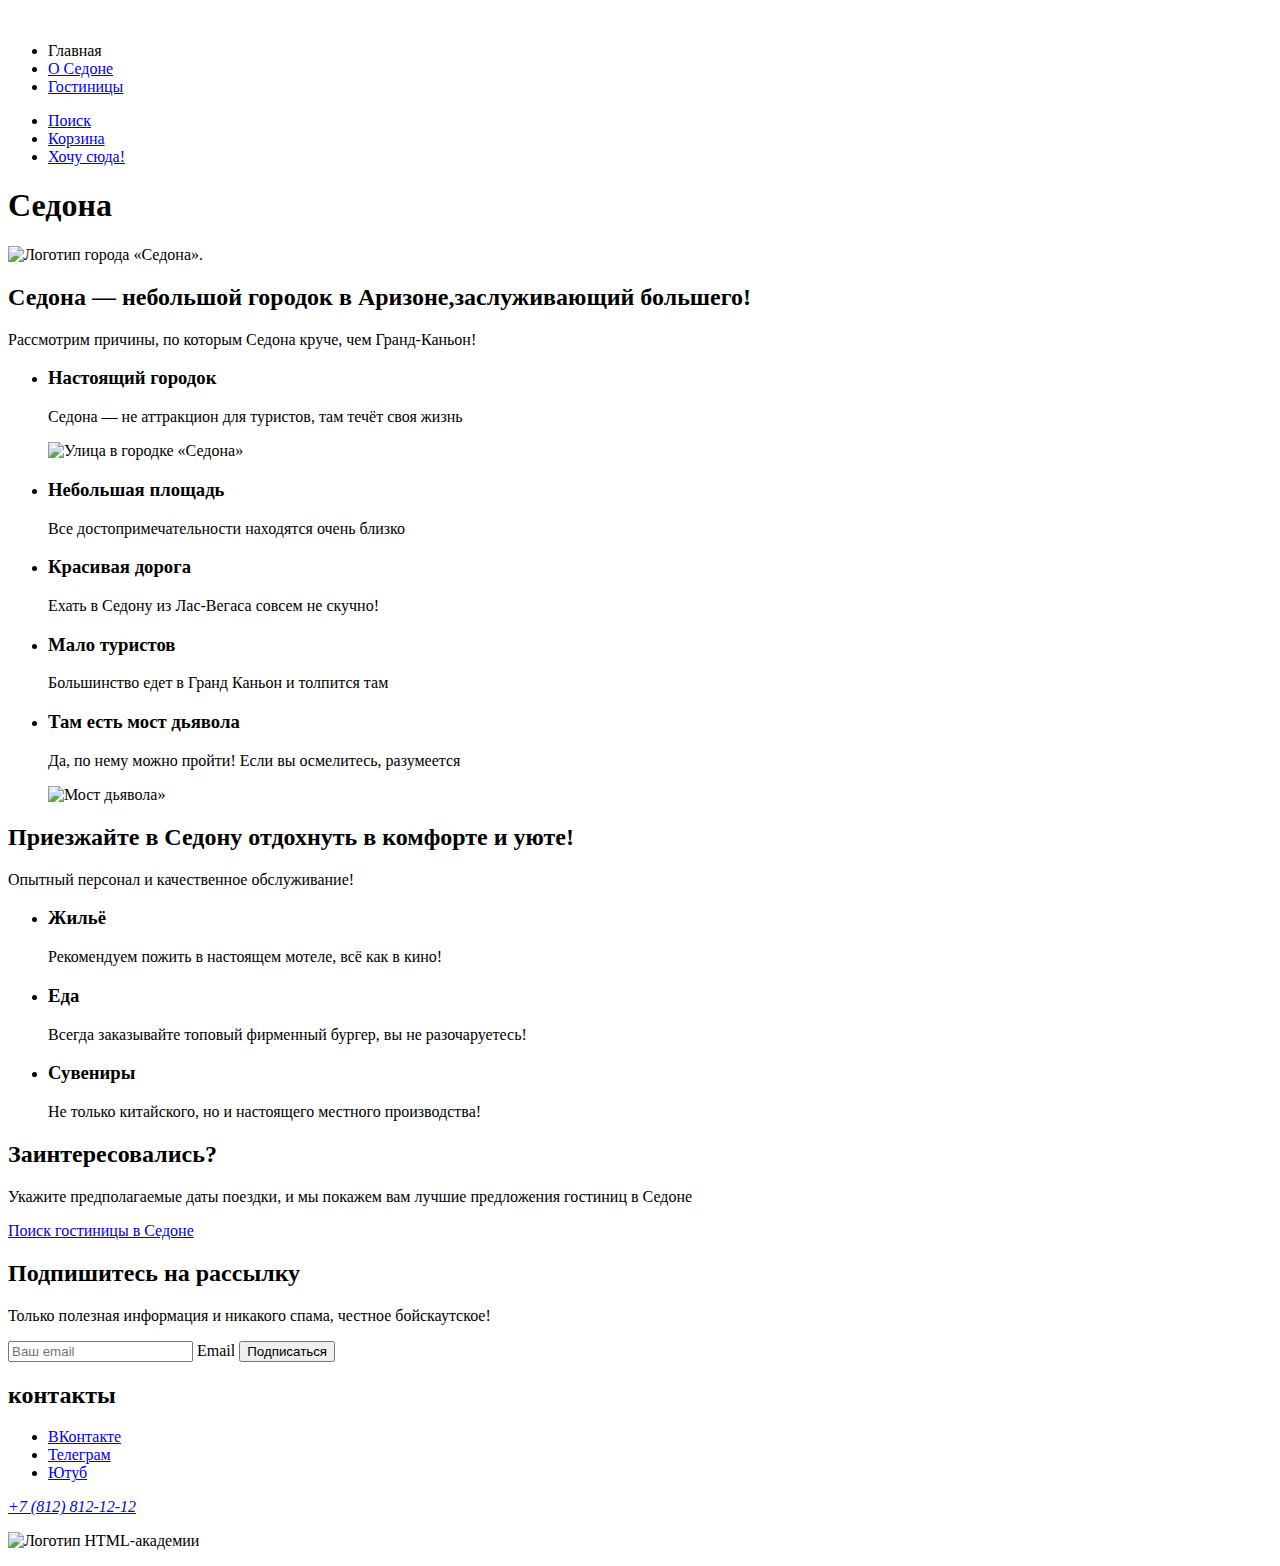
==== index.html @ 44c2269c "Merge pull request #1 from Anastasiya-Dali/master" ====
<!DOCTYPE html>
<html lang="ru">
<head>
  <meta charset="utf-8">
  <title>HTML Academy: Седона</title>
</head>
<body>
  <header class="page-header">
    <a class="page-header-logo">
      <img src="" alt="">
    </a>
    <nav class="navigation">
      <ul class="navigation-list">
        <li class="navigation-item">
          <a class="navigatoin-link">Главная</a>
        </li>
        <li class="navigation-item">
          <a class="navigatoin-link" href="#">О Седоне</a>
        </li>
        <li class="navigation-item">
          <a class="navigatoin-link" href="catalog.html">Гостиницы</a>
        </li>
      </ul>
      <ul class="navigation-uzer">
        <li class="navigation-item">
          <a class="navigatoin-link" href="#"><span class="visually-hidden">Поиск</span></a>
        </li>
        <li class="navigation-item">
          <a class="navigatoin-link" href="#"><span class="visually-hidden">Корзина</span></a>
        </li>
        <li class="navigation-item">
          <a class="buttone-navigation" href="#"><span class="visually-hidden">Хочу сюда!</span></a>
        </li>
      </ul>
    </nav>
  </header>
  <main class="main-index">
    <h1 class="visually-hidden">Седона</h1>
    <img class="logo" src="" alt="Логотип города «Седона».">

    <section class="advantages">
      <h2 class="advantage-title">
        Седона — небольшой городок в Аризоне,заслуживающий большего!
      </h2>
      <p class="advantage-text">Рассмотрим причины, по которым Седона круче, чем Гранд-Каньон!</p>
      <ul class="adventage-list">
        <li class="adventage-item">
          <h3 class="adventage-subject">Настоящий городок</h3>
          <p class="advantages-text">Седона — не аттракцион для туристов, там течёт своя жизнь</p>
          <img class="advantages-img" src="" alt="Улица в городке «Седона»">
        </li>
        <li class="adventage-item">
          <h3 class="adventage-subject">Небольшая площадь</h3>
          <p class="advantages-text" >Все достопримечательности находятся очень близко</p>
        </li>
        <li class="adventage-item">
          <h3 class="adventage-subject">Красивая дорога</h3>
          <p class="advantages-text">Ехать в Седону из Лас-Вегаса совсем не скучно!</p>
        </li>
        <li class="adventage-item">
          <h3 class="adventage-subject">Мало туристов</h3>
          <p class="advantages-text">Большинство едет в Гранд Каньон и толпится там</p>
        </li>
        <li class="adventage-item">
          <h3 class="adventage-subject">Там есть мост дьявола</h3>
          <p class="advantages-text">Да, по нему можно пройти! Если вы осмелитесь, разумеется</p>
          <img class="adventage-img" src="" alt="Мост дьявола»">
        </li>
      </ul>
    </section>

    <section class="services">
      <h2 class="services-title">Приезжайте в Седону отдохнуть в комфорте и уюте!</h2>
      <p class="services-text">Опытный персонал и качественное обслуживание!</p>

      <ul class="services-list">
        <li class="services-item">
          <h3 class="service-subject">Жильё</h3>
          <p class="service-text">Рекомендуем пожить в настоящем мотеле, всё как в кино!</p>
        </li>

        <li class="services-item">
          <h3 class="service-subject">Еда</h3>
          <p class="service-text">Всегда заказывайте топовый фирменный бургер, вы не разочаруетесь!</p>
        </li>
        <li class="services-item">
          <h3 class="service-subject">Сувениры</h3>
          <p class="service-text">Не только китайского, но и настоящего местного производства!</p>
        </li>
      </ul>
    </section>
    <section class="hotel">
      <h2 class="hotel-title">Заинтересовались?</h2>
      <p class="hotel-text">Укажите предполагаемые даты поездки, и мы покажем вам лучшие предложения гостиниц в Седоне</p>
      <a class="button" href="#">Поиск гостиницы в Седоне</a>
    </section>
    <section class="distribusion">
      <h2 class="distribusion-title">Подпишитесь на рассылку</h2>
      <p class="distribusion-text">Только полезная информация и никакого спама, честное бойскаутское!</p>
      <form class="distribusion-form">
        <label class="distribusion-control">
          <input type="email" placeholder="Ваш email" id="distribusion-e-mail" name="distribusion-e-mail" required>
          <span class="visually-hidden">Email</span>
        </label>
        <button class="button distribusion-button" type="submit">Подписаться</button>
      </form>
    </section>
  </main>
  <footer class="page-footer">
    <section class="footer-social">
      <h2 class="visually-hidden">контакты</h2>
      <ul class="footer-social-list">
        <li class="footer-social-item">
          <a class="button" href="#">
            <span class="visually-hidden">ВКонтакте</span>
          </a>
        </li>
        <li class="footer-social-item">
          <a class="button" href="#">
            <span class="visually-hidden">Teлеграм</span>
          </a>
        </li>
        <li class="footer-social-item">
          <a class="button" href="#">
            <span class="visually-hidden">Ютуб</span>
          </a>
        </li>
      </ul>
      <address class="contacts-address">
        <a class="footer-contacts-address-phone" href="tel:+78128121212">+7 (812) 812-12-12</a>
      </address>
      <p class="page-footer-social">
        <a class="page-footer-logo">
          <img src="" alt="Логотип HTML-академии">
        </a>
      </p>
    </section>
  </footer>
</body>
</html>
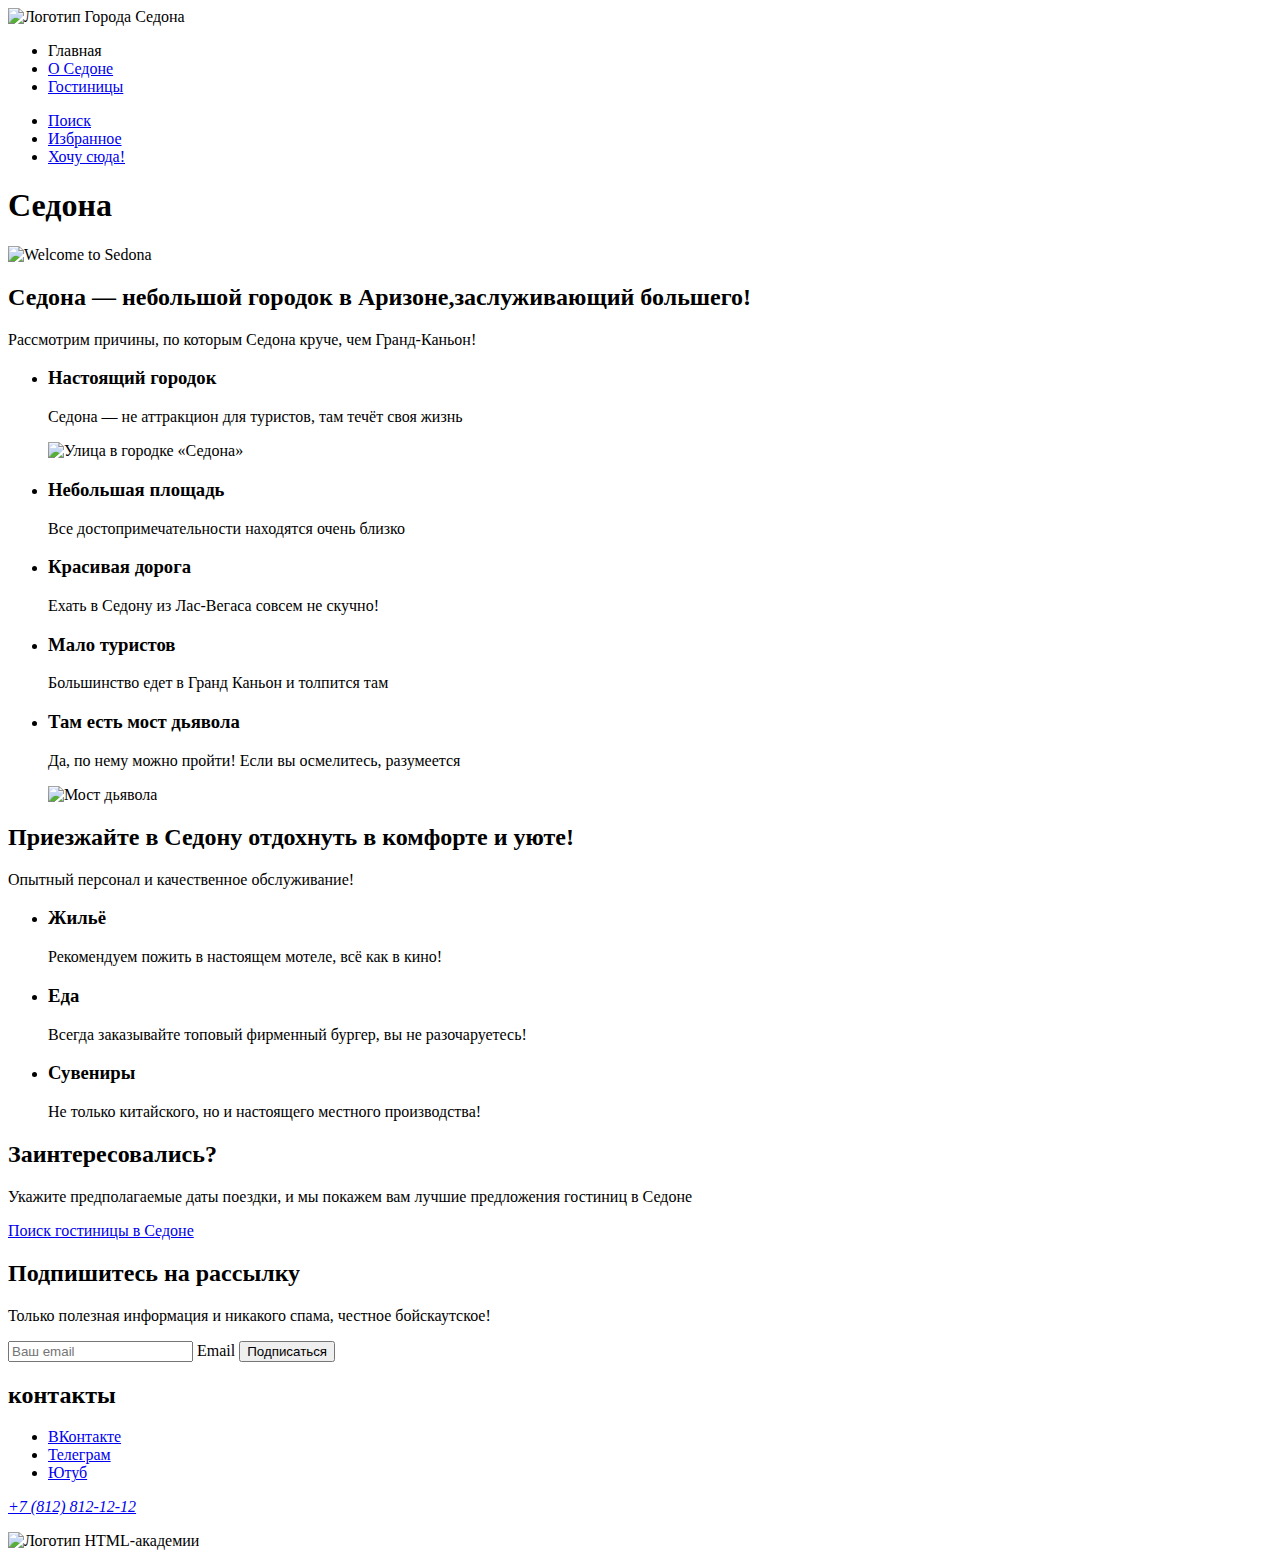
==== commit d8b87ed6: "подключение графики" ====
--- a/index.html
+++ b/index.html
@@ -7,7 +7,7 @@
 <body>
   <header class="page-header">
     <a class="page-header-logo">
-      <img src="" alt="">
+      <img src="img/logo.svg" width="140" height="70" alt="Логотип Города Седона">
     </a>
     <nav class="navigation">
       <ul class="navigation-list">
@@ -26,7 +26,7 @@
           <a class="navigatoin-link" href="#"><span class="visually-hidden">Поиск</span></a>
         </li>
         <li class="navigation-item">
-          <a class="navigatoin-link" href="#"><span class="visually-hidden">Корзина</span></a>
+          <a class="navigatoin-link" href="#"><span class="visually-hidden">Избранное</span></a>
         </li>
         <li class="navigation-item">
           <a class="buttone-navigation" href="#"><span class="visually-hidden">Хочу сюда!</span></a>
@@ -35,9 +35,10 @@
     </nav>
   </header>
   <main class="main-index">
-    <h1 class="visually-hidden">Седона</h1>
-    <img class="logo" src="" alt="Логотип города «Седона».">
-
+    <section class="welcome">
+      <h1 class="visually-hidden">Седона</h1>
+      <img class="welcome-image" src="img/welcome-to-sedona.svg" width="458" height="352" alt="Welcome to Sedona">
+    </section>
     <section class="advantages">
       <h2 class="advantage-title">
         Седона — небольшой городок в Аризоне,заслуживающий большего!
@@ -47,7 +48,7 @@
         <li class="adventage-item">
           <h3 class="adventage-subject">Настоящий городок</h3>
           <p class="advantages-text">Седона — не аттракцион для туристов, там течёт своя жизнь</p>
-          <img class="advantages-img" src="" alt="Улица в городке «Седона»">
+          <img class="advantages-img" src="img/advantage-city.jpg" width="800" height="385" alt="Улица в городке «Седона»">
         </li>
         <li class="adventage-item">
           <h3 class="adventage-subject">Небольшая площадь</h3>
@@ -64,7 +65,7 @@
         <li class="adventage-item">
           <h3 class="adventage-subject">Там есть мост дьявола</h3>
           <p class="advantages-text">Да, по нему можно пройти! Если вы осмелитесь, разумеется</p>
-          <img class="adventage-img" src="" alt="Мост дьявола»">
+          <img class="adventage-img" src="img/advantage-devil's-bridge.jpg" width="800" height="385" alt="Мост дьявола">
         </li>
       </ul>
     </section>
@@ -131,7 +132,7 @@
       </address>
       <p class="page-footer-social">
         <a class="page-footer-logo">
-          <img src="" alt="Логотип HTML-академии">
+          <img src="img/html-academy.svg" width="115" height="33" alt="Логотип HTML-академии">
         </a>
       </p>
     </section>
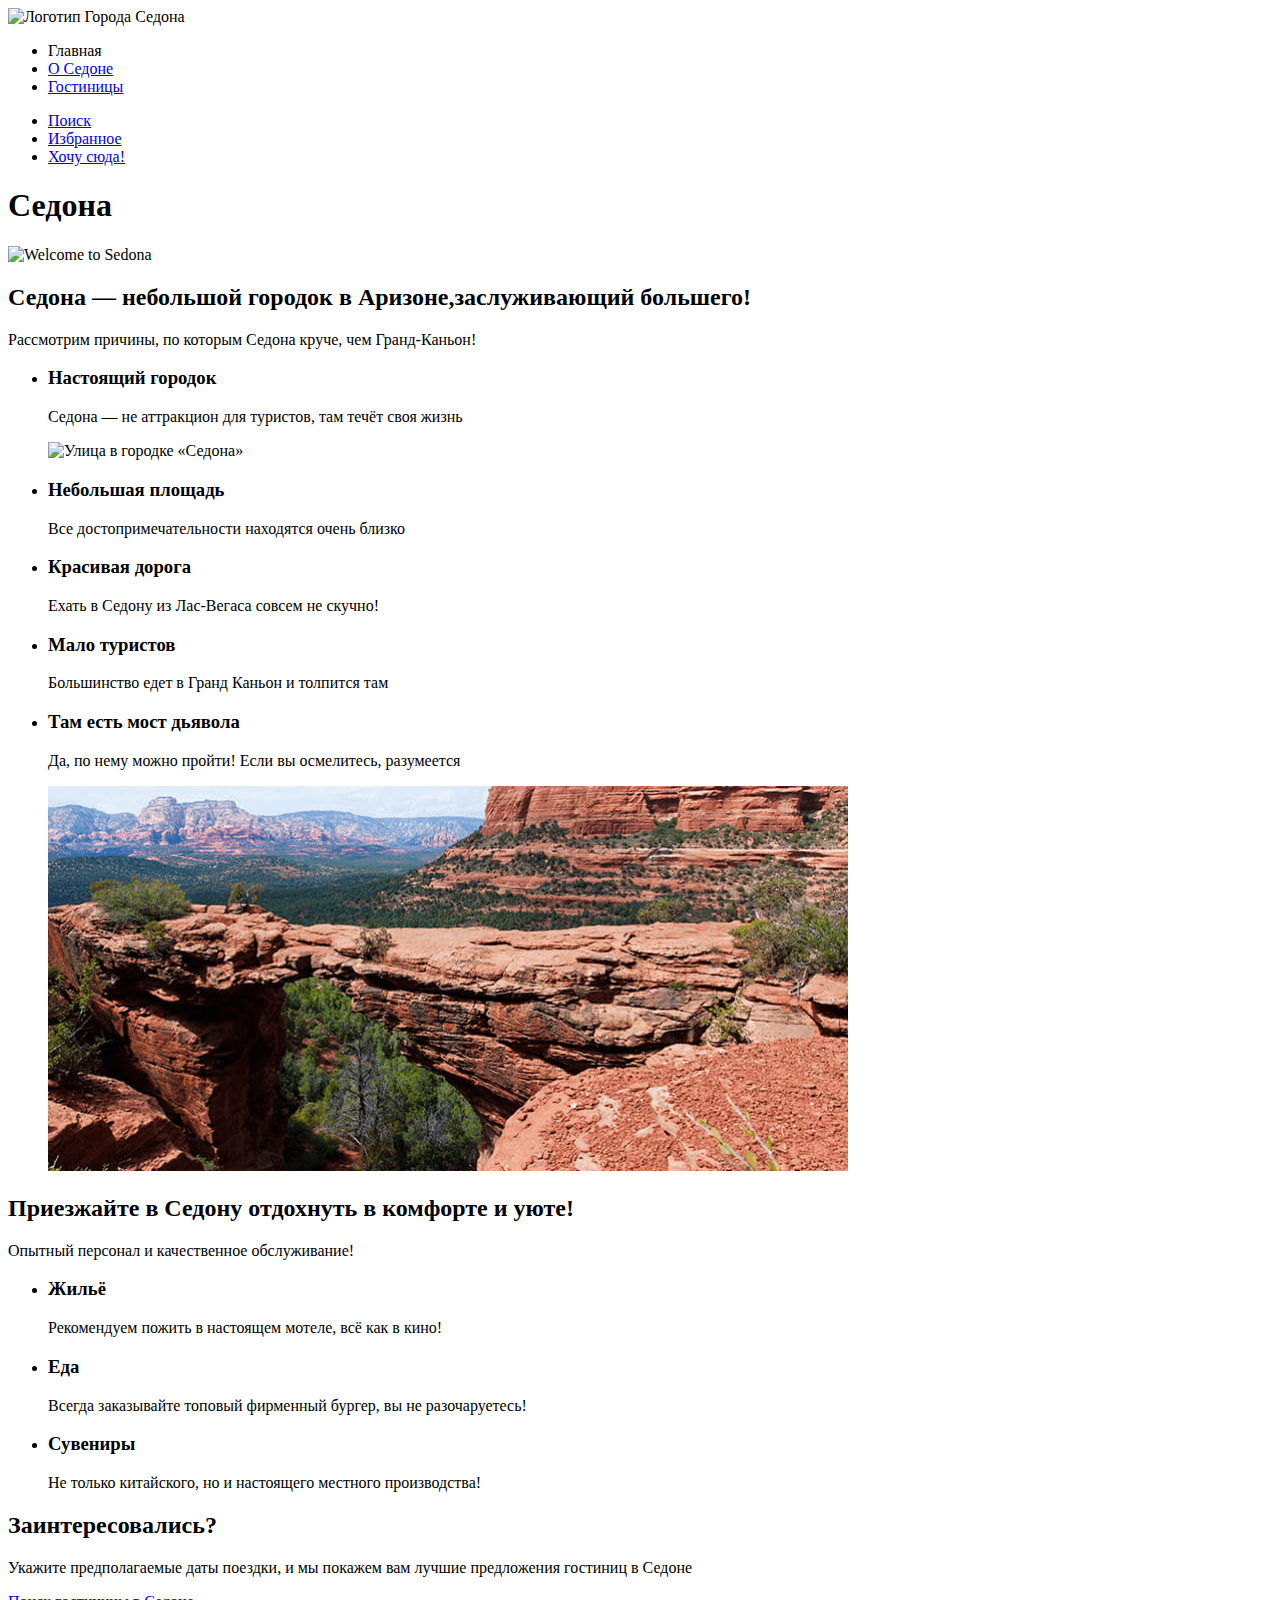
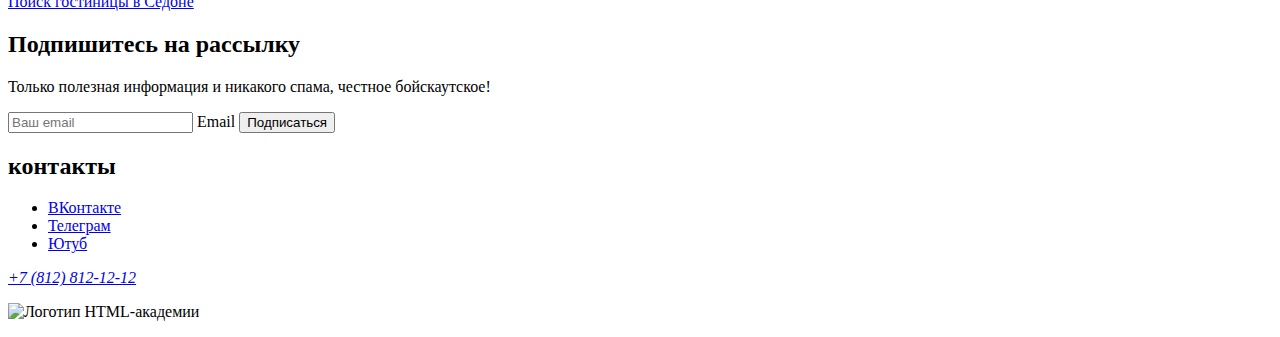
==== commit 5e45877c: "исправления" ====
--- a/index.html
+++ b/index.html
@@ -65,7 +65,7 @@
         <li class="adventage-item">
           <h3 class="adventage-subject">Там есть мост дьявола</h3>
           <p class="advantages-text">Да, по нему можно пройти! Если вы осмелитесь, разумеется</p>
-          <img class="adventage-img" src="img/advantage-devil's-bridge.jpg" width="800" height="385" alt="Мост дьявола">
+          <img class="adventage-img" src="img/advantage-devils-bridge.jpg" width="800" height="385" alt="Мост дьявола">
         </li>
       </ul>
     </section>
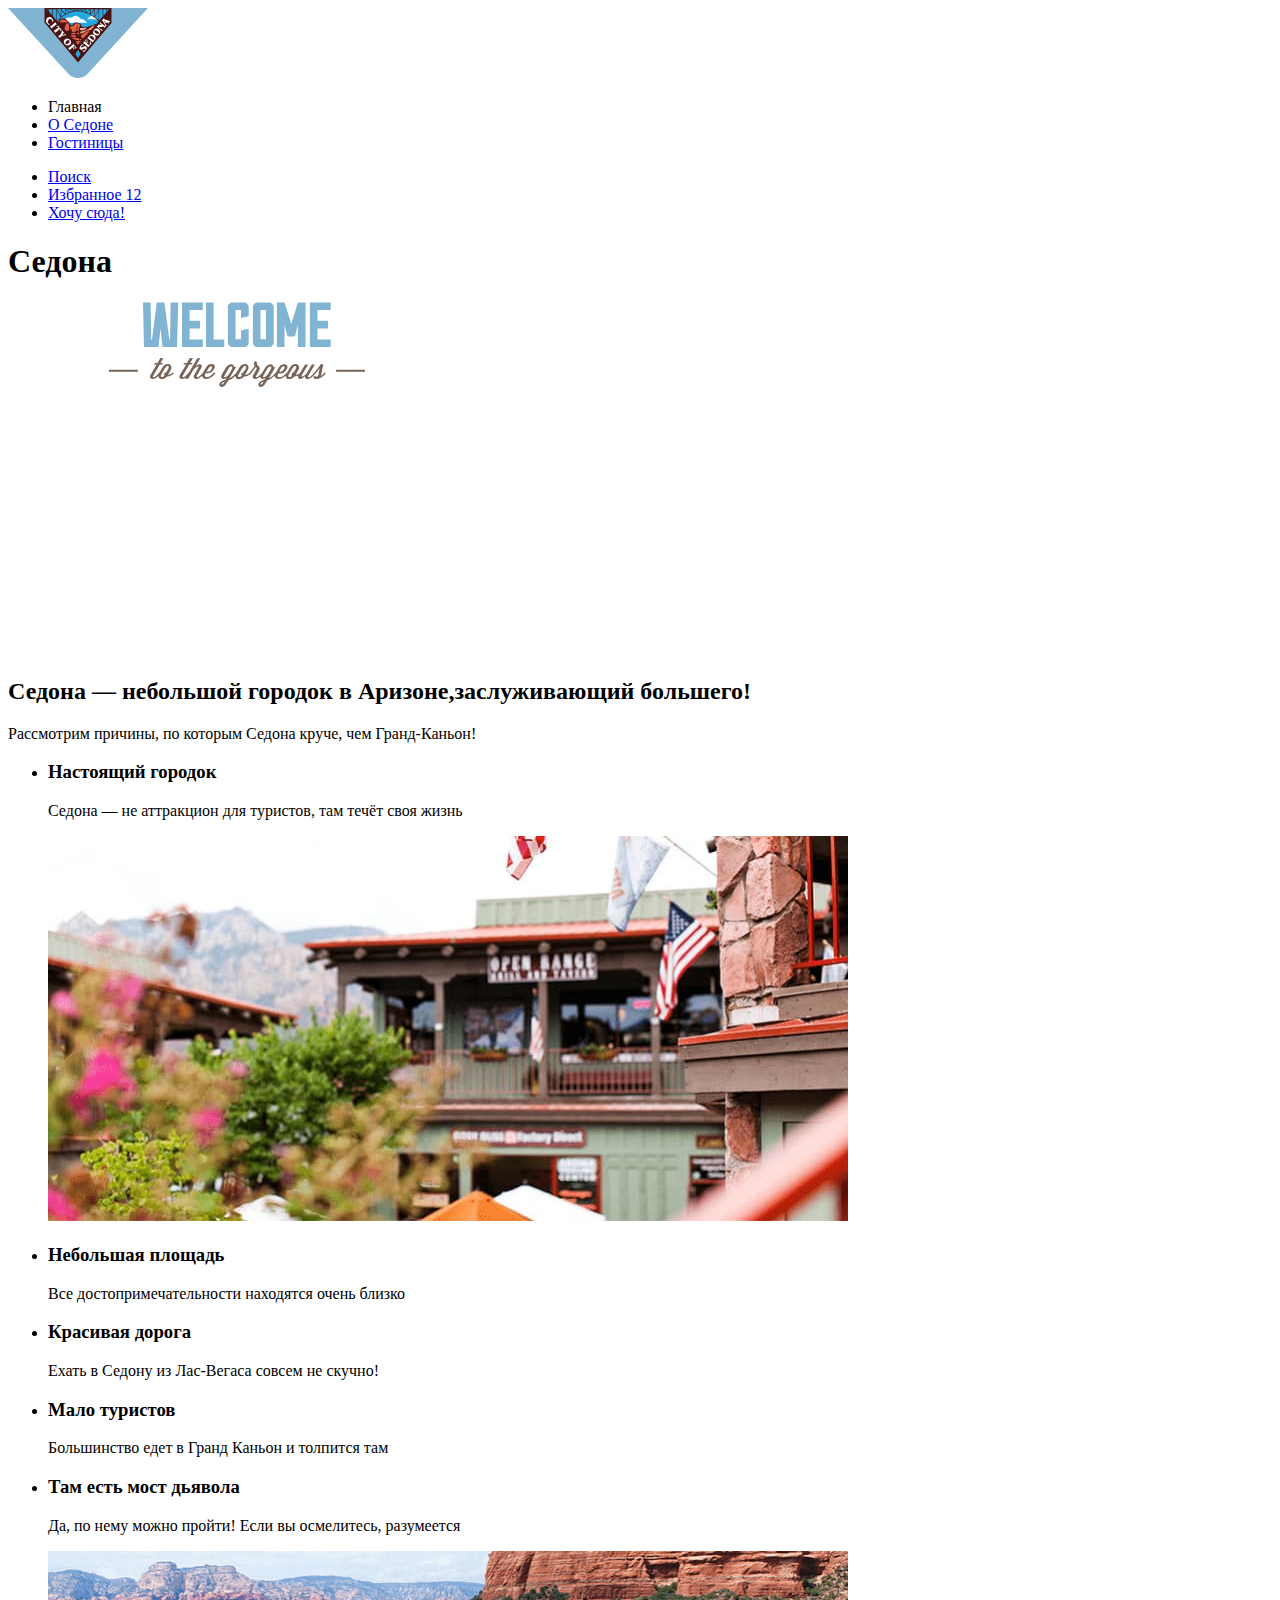
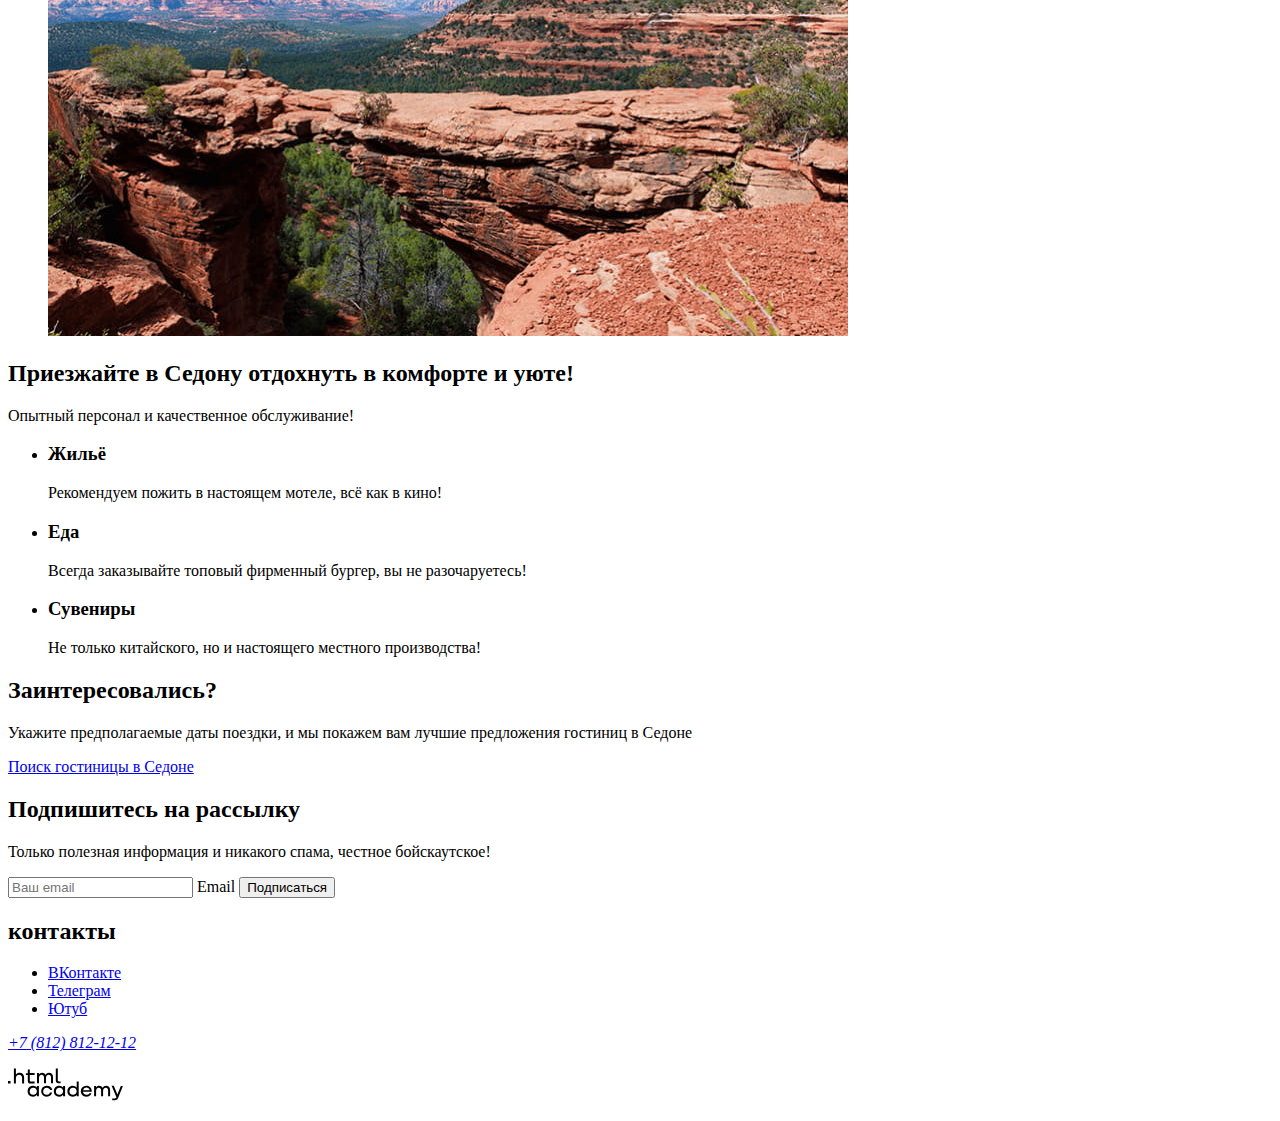
==== commit f8c53a6c: "доработка" ====
--- a/index.html
+++ b/index.html
@@ -23,13 +23,18 @@
       </ul>
       <ul class="navigation-uzer">
         <li class="navigation-item">
-          <a class="navigatoin-link" href="#"><span class="visually-hidden">Поиск</span></a>
+          <a class="navigatoin-link" href="#">
+            <span class="visually-hidden">Поиск</span>
+          </a>
         </li>
         <li class="navigation-item">
-          <a class="navigatoin-link" href="#"><span class="visually-hidden">Избранное</span></a>
+          <a class="navigatoin-link" href="#">
+            <span class="visually-hidden">Избранное</span>
+            <span class="navigation-favorite">12</span>
+          </a>
         </li>
         <li class="navigation-item">
-          <a class="buttone-navigation" href="#"><span class="visually-hidden">Хочу сюда!</span></a>
+          <a class="buttone-navigation" href="#">Хочу сюда!</a>
         </li>
       </ul>
     </nav>
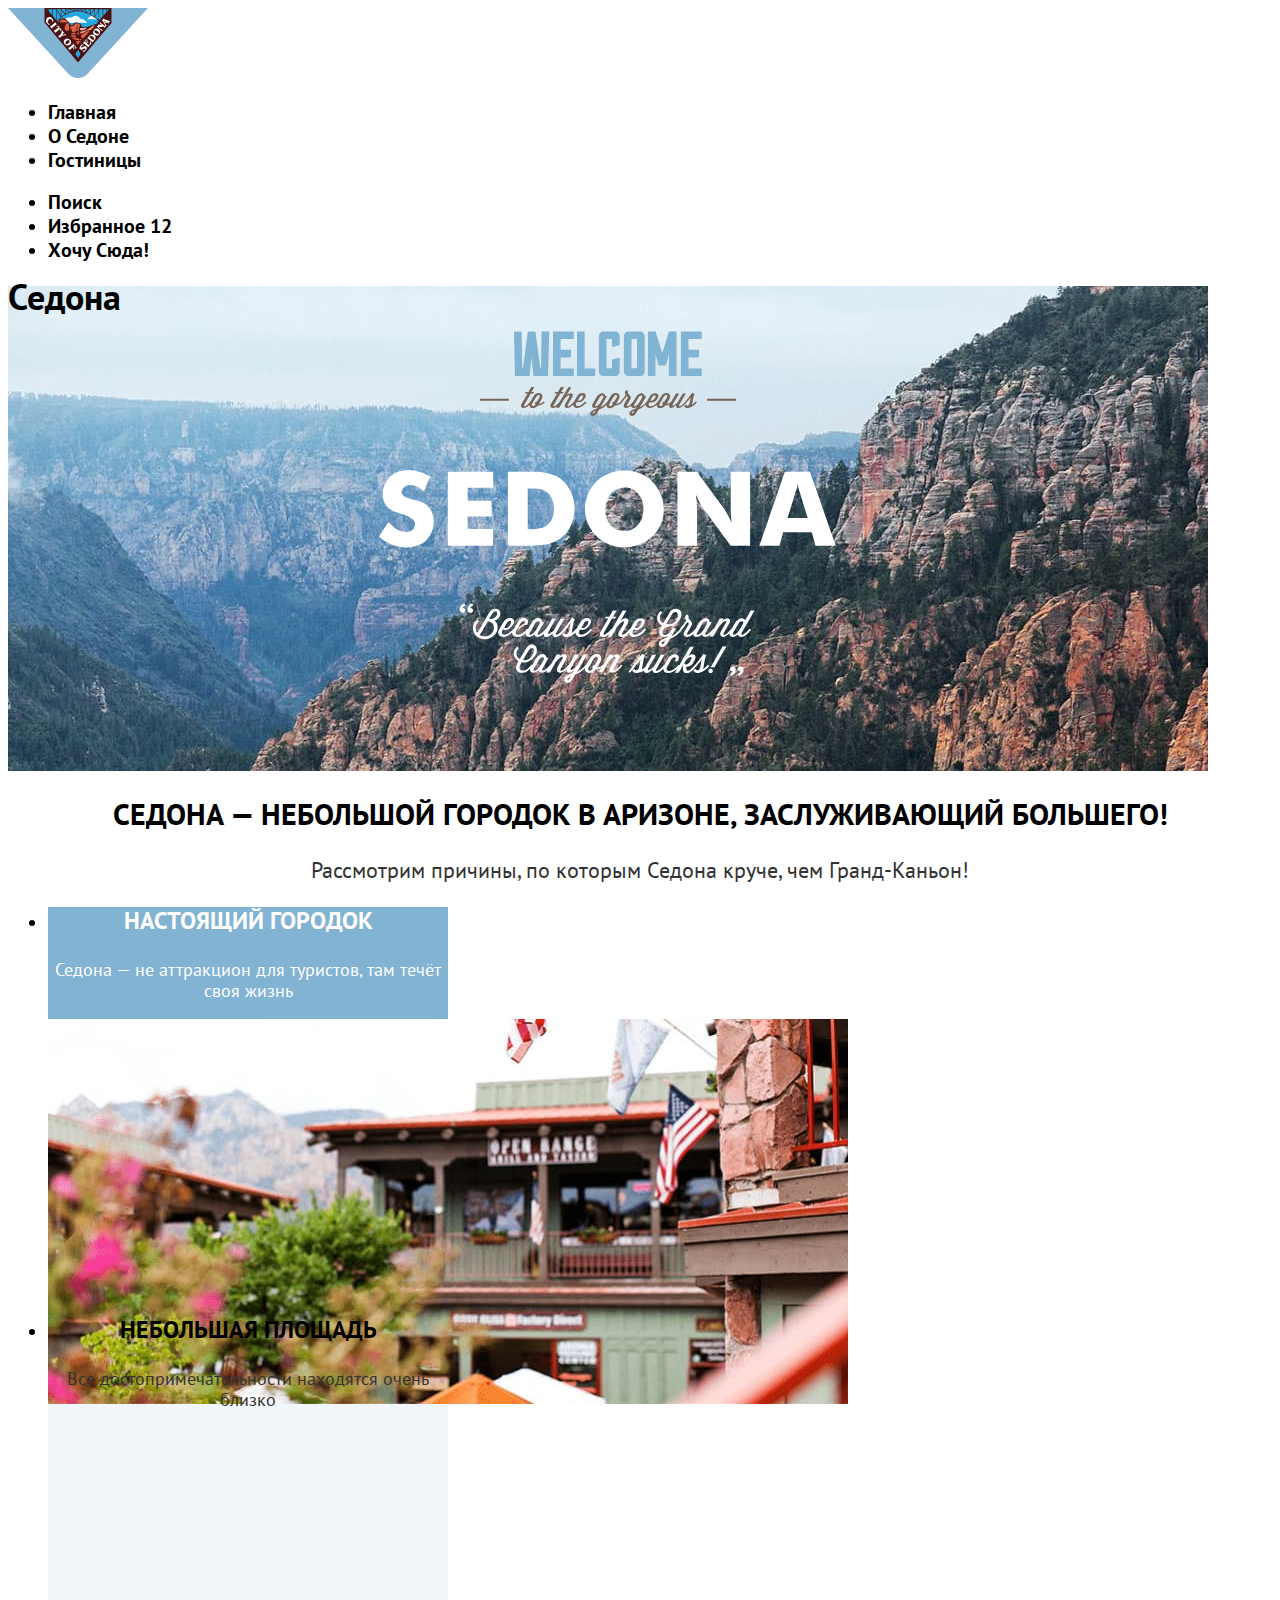
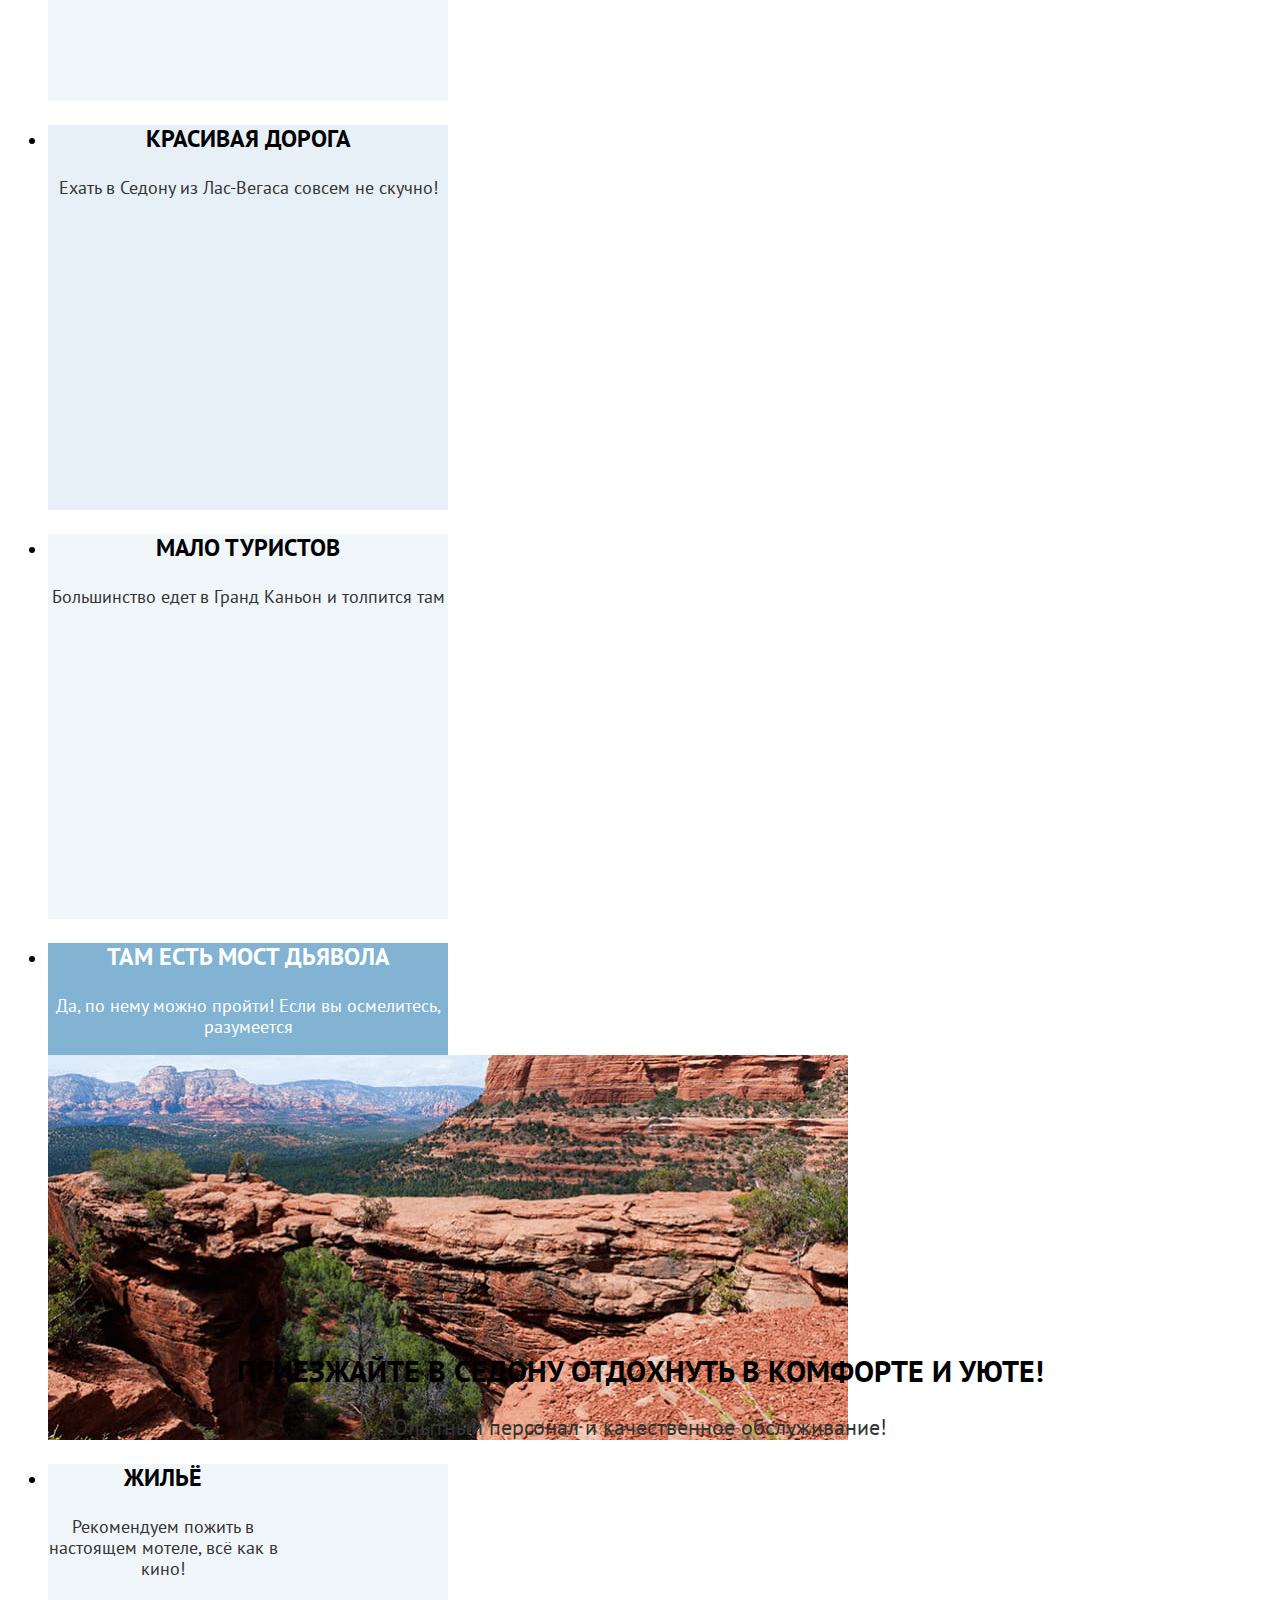
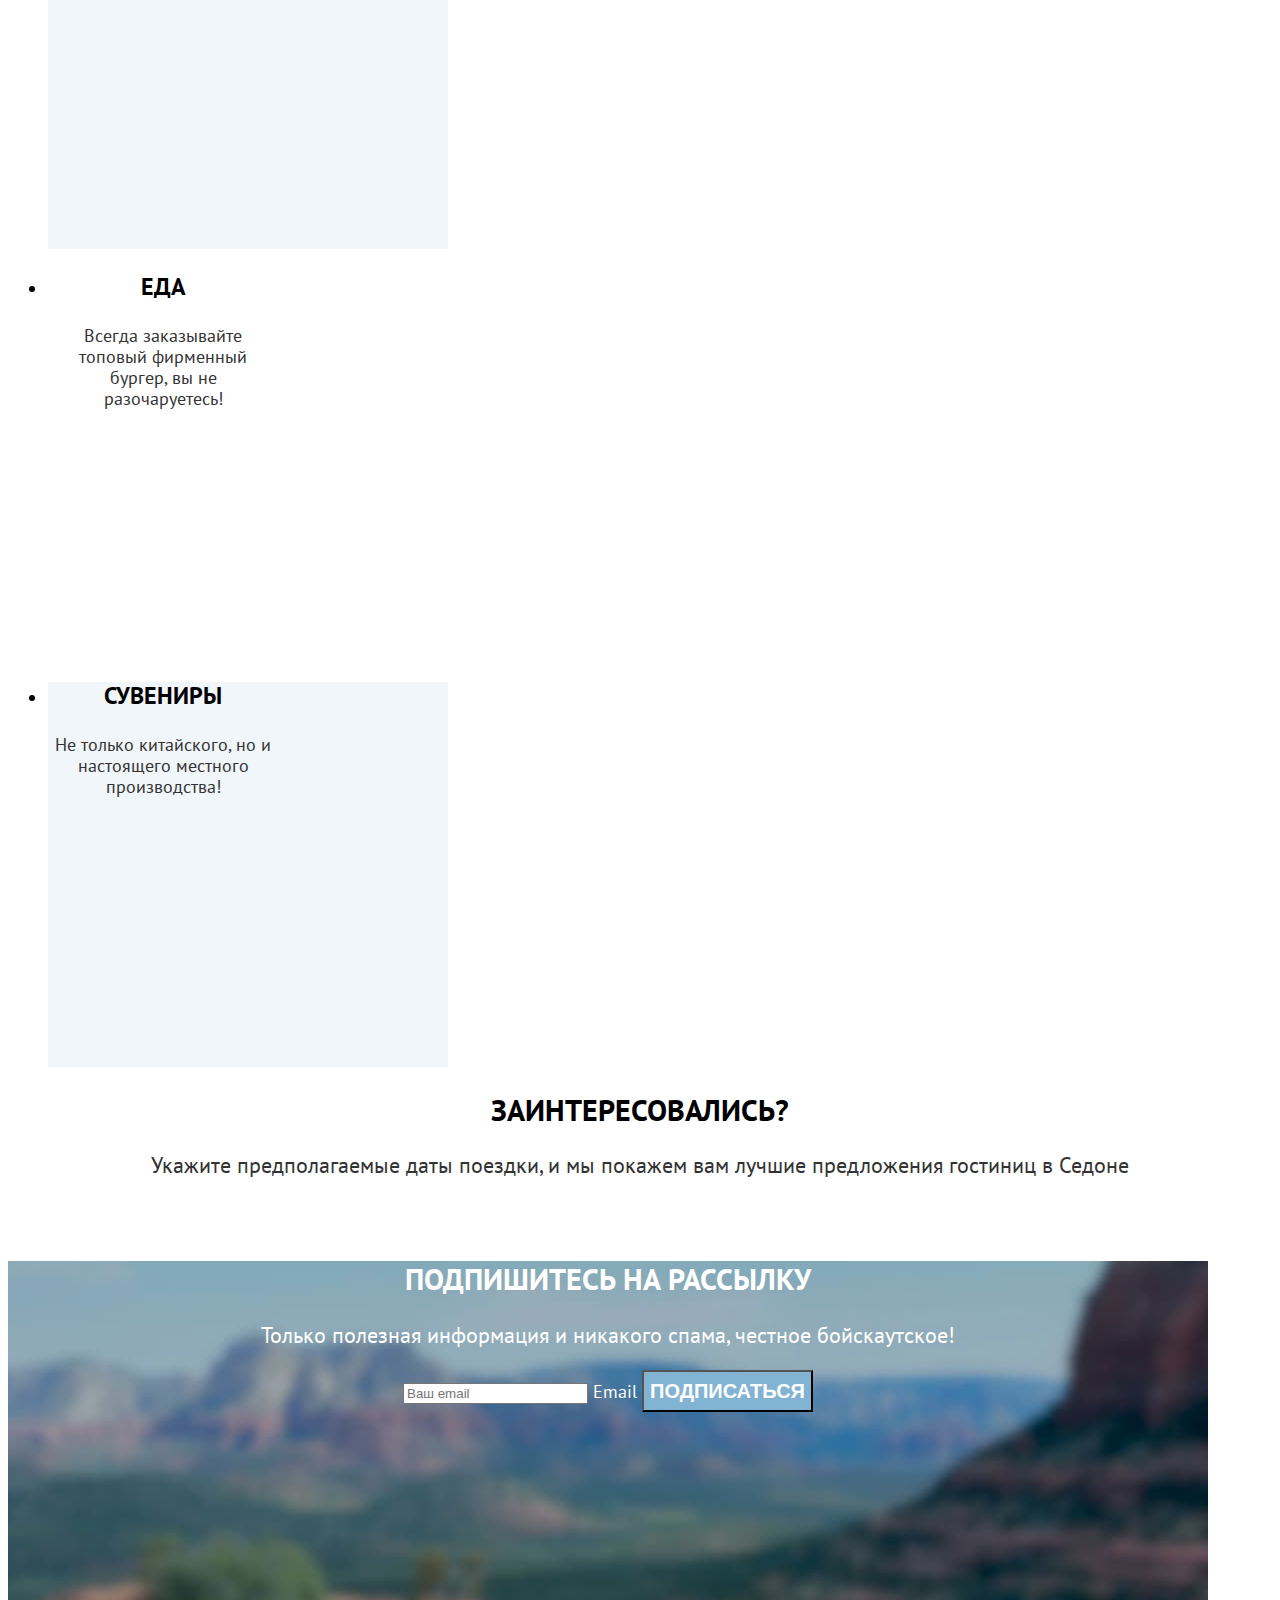
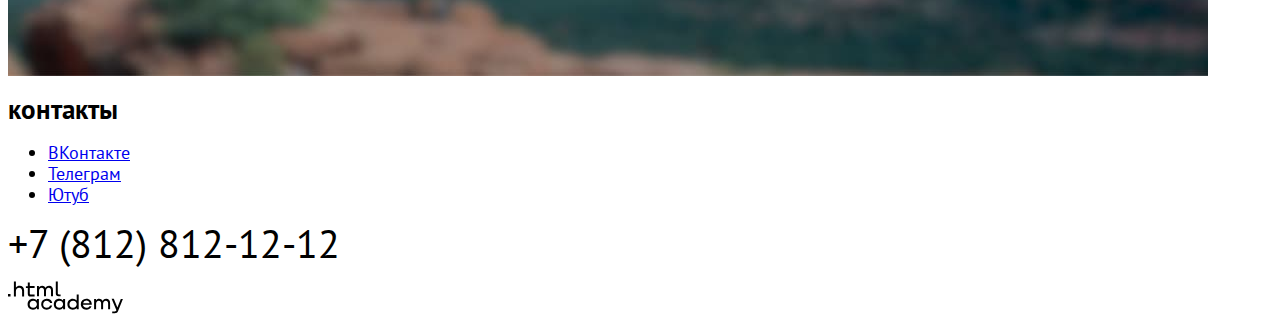
==== commit 50fbe46e: "ccs базовая стилизация" ====
--- a/index.html
+++ b/index.html
@@ -3,6 +3,7 @@
 <head>
   <meta charset="utf-8">
   <title>HTML Academy: Седона</title>
+  <link rel="stylesheet" href="styles/styles.css">
 </head>
 <body>
   <header class="page-header">
@@ -42,34 +43,36 @@
   <main class="main-index">
     <section class="welcome">
       <h1 class="visually-hidden">Седона</h1>
-      <img class="welcome-image" src="img/welcome-to-sedona.svg" width="458" height="352" alt="Welcome to Sedona">
+      <div class="welcome-sedona-image">
+        <img class="welcome-image" src="img/welcome-to-sedona.svg" width="458" height="352" alt="Welcome to Sedona">
+      </div>
     </section>
     <section class="advantages">
       <h2 class="advantage-title">
-        Седона — небольшой городок в Аризоне,заслуживающий большего!
+        Седона — небольшой городок в Аризоне, заслуживающий большего!
       </h2>
       <p class="advantage-text">Рассмотрим причины, по которым Седона круче, чем Гранд-Каньон!</p>
       <ul class="adventage-list">
         <li class="adventage-item">
-          <h3 class="adventage-subject">Настоящий городок</h3>
-          <p class="advantages-text">Седона — не аттракцион для туристов, там течёт своя жизнь</p>
+          <h3 class="adventage-subject ">Настоящий городок</h3>
+          <p class="advantages-desc">Седона — не аттракцион для туристов, там течёт своя жизнь</p>
           <img class="advantages-img" src="img/advantage-city.jpg" width="800" height="385" alt="Улица в городке «Седона»">
         </li>
-        <li class="adventage-item">
-          <h3 class="adventage-subject">Небольшая площадь</h3>
-          <p class="advantages-text" >Все достопримечательности находятся очень близко</p>
+        <li class="adventage-item item-light-gray ">
+          <h3 class="adventage-subject subject-black">Небольшая площадь</h3>
+          <p class="advantages-desc desc-gray" >Все достопримечательности находятся очень близко</p>
         </li>
-        <li class="adventage-item">
-          <h3 class="adventage-subject">Красивая дорога</h3>
-          <p class="advantages-text">Ехать в Седону из Лас-Вегаса совсем не скучно!</p>
+        <li class="adventage-item item-gray">
+          <h3 class="adventage-subject subject-black">Красивая дорога</h3>
+          <p class="advantages-desc desc-gray">Ехать в Седону из Лас-Вегаса совсем не скучно!</p>
         </li>
-        <li class="adventage-item">
-          <h3 class="adventage-subject">Мало туристов</h3>
-          <p class="advantages-text">Большинство едет в Гранд Каньон и толпится там</p>
+        <li class="adventage-item item-light-gray">
+          <h3 class="adventage-subject subject-black">Мало туристов</h3>
+          <p class="advantages-desc desc-gray">Большинство едет в Гранд Каньон и толпится там</p>
         </li>
         <li class="adventage-item">
           <h3 class="adventage-subject">Там есть мост дьявола</h3>
-          <p class="advantages-text">Да, по нему можно пройти! Если вы осмелитесь, разумеется</p>
+          <p class="advantages-desc">Да, по нему можно пройти! Если вы осмелитесь, разумеется</p>
           <img class="adventage-img" src="img/advantage-devils-bridge.jpg" width="800" height="385" alt="Мост дьявола">
         </li>
       </ul>
@@ -85,7 +88,7 @@
           <p class="service-text">Рекомендуем пожить в настоящем мотеле, всё как в кино!</p>
         </li>
 
-        <li class="services-item">
+        <li class="services-item item-white">
           <h3 class="service-subject">Еда</h3>
           <p class="service-text">Всегда заказывайте топовый фирменный бургер, вы не разочаруетесь!</p>
         </li>
@@ -96,20 +99,22 @@
       </ul>
     </section>
     <section class="hotel">
-      <h2 class="hotel-title">Заинтересовались?</h2>
-      <p class="hotel-text">Укажите предполагаемые даты поездки, и мы покажем вам лучшие предложения гостиниц в Седоне</p>
-      <a class="button" href="#">Поиск гостиницы в Седоне</a>
+      <h2 class="hotel-index-title">Заинтересовались?</h2>
+      <p class="hotel-index-text">Укажите предполагаемые даты поездки, и мы покажем вам лучшие предложения гостиниц в Седоне</p>
+      <a class="button button-brown-hotel" href="#">Поиск гостиницы в Седоне</a>
     </section>
     <section class="distribusion">
       <h2 class="distribusion-title">Подпишитесь на рассылку</h2>
       <p class="distribusion-text">Только полезная информация и никакого спама, честное бойскаутское!</p>
-      <form class="distribusion-form">
-        <label class="distribusion-control">
-          <input type="email" placeholder="Ваш email" id="distribusion-e-mail" name="distribusion-e-mail" required>
-          <span class="visually-hidden">Email</span>
-        </label>
-        <button class="button distribusion-button" type="submit">Подписаться</button>
-      </form>
+      <div class="distribusion-form-position">
+        <form class="distribusion-form">
+          <label class="distribusion-control">
+            <input type="email" placeholder="Ваш email" id="distribusion-e-mail" name="distribusion-e-mail" required>
+            <span class="visually-hidden">Email</span>
+          </label>
+          <button class="button distribusion-button" type="submit">Подписаться</button>
+        </form>
+      </div>
     </section>
   </main>
   <footer class="page-footer">
--- a/styles/styles.css
+++ b/styles/styles.css
@@ -0,0 +1,327 @@
+@font-face {
+  font-family: "PT Sans";
+  font-style: normal;
+  font-weight: 700;
+  src: url("../fonts/ptsans-700.woff2") format("woff2");
+  font-display: swap;
+}
+@font-face {
+  font-family: "PT Sans";
+  font-style: normal;
+  font-weight: 400;
+  src: url("../fonts/ptsans-400.woff2") format("woff2");
+  font-display: swap;
+}
+body {
+  font-family: "PT Sans", Arial, sans-serif;
+  font-size: 18px;
+  line-height: 21px;
+  color: #000000;
+  background-color: #ffffff;
+}
+.page-header {
+  color: #000000;
+  background-color: #ffffff;
+}
+.navigatoin-link, .buttone-navigation {
+  font-family: "PT Sans", sans-serif;
+  font-weight: 700;
+  font-size: 20px;
+  line-height: 24px;
+  text-align: center;
+  color: #000000;
+  background-color: #ffffff;
+  text-decoration: none;
+  text-transform: capitalize;
+}
+.welcome {
+  width: 1200px;
+  height: 485px;
+  color: #000000;
+  background-color: #ffffff;
+  background-image: url(../img/welcome-background.jpg);
+  background-size: 100% auto;
+  background-repeat: no-repeat;
+}
+.welcome-sedona-image {
+  text-align: center;
+}
+.advantage-title {
+  color: #000;
+  font-weight: 700;
+  font-size: 30px;
+  line-height: 36px;
+  text-align: center;
+  text-transform: uppercase;
+}
+.advantage-text {
+  font-weight: 400;
+  font-size: 22px;
+  line-height: 26px;
+  text-align: center;
+  color: #333333;
+}
+.adventage-item {
+  width: 400px;
+  height: 385px;
+  justify-content: center;
+  background-color: #82B3D3;
+}
+.item-light-gray {
+  background-color: rgba(131, 179, 211, 0.12);
+}
+.item-gray {
+  background-color: rgba(131, 179, 211, 0.2);
+}
+.adventage-subject {
+  font-weight: 700;
+  font-size: 24px;
+  line-height: 28px;
+  text-align: center;
+  text-transform: uppercase;
+  color: #ffffff;
+}
+.subject-black {
+  color:#000000;
+}
+.advantages-desc {
+  color: #ffffff;
+  font-weight: 400;
+  font-size: 18px;
+  line-height: 21px;
+  text-align: center;
+}
+.desc-gray {
+  color: #333333;
+}
+.services-title {
+  color: #000;
+  font-weight: 700;
+  font-size: 30px;
+  line-height: 36px;
+  text-align: center;
+  text-transform: uppercase;
+}
+.services-text {
+  font-weight: 400;
+  font-size: 22px;
+  line-height: 26px;
+  text-align: center;
+  color: #333333;
+}
+.services-item {
+  background-color: rgba(131, 179, 211, 0.12);
+  width: 400px;
+  height: 385px;
+}
+.item-white {
+  background-color: #ffffff;
+}
+.service-subject {
+  width: 230px;
+  height: 28px;
+  font-weight: 700;
+  font-size: 24px;
+  line-height: 28px;
+  text-align: center;
+  text-transform: uppercase;
+}
+.service-text {
+  width: 230px;
+  height: 63px;
+  font-weight: 400;
+  font-size: 18px;
+  line-height: 21px;
+  text-align: center;
+  color: #333333;
+}
+.hotel-index-title {
+  font-weight: 700;
+  font-size: 30px;
+  line-height: 36px;
+  text-align: center;
+  text-transform: uppercase;
+  color: #000000;
+}
+.hotel-index-text {
+  font-weight: 400;
+  font-size: 22px;
+  line-height: 26px;
+  text-align: center;
+  color: #333333;
+}
+.button-brown-hotel {
+  font-weight: 700;
+  font-size: 20px;
+  line-height: 36px;
+  text-align: center;
+  text-transform: uppercase;
+  color: #FFFFFF;
+}
+.distribusion {
+  width: 1200px;
+  height: 414.86px;
+  color: #ffffff;
+  background-color: rgba(131, 179, 211, 0.2);
+  background-image: url(../img/subscribe.jpg);
+  background-size: 100% auto;
+  background-repeat: no-repeat;
+ }
+.distribusion-title {
+  font-weight: 700;
+  font-size: 30px;
+  line-height: 36px;
+  text-align: center;
+  text-transform: uppercase;
+  color: #FFFFFF;
+ }
+.distribusion-text {
+  font-weight: 400;
+  font-size: 22px;
+  line-height: 26px;
+  text-align: center;
+  color: #FFFFFF;
+ }
+.distribusion-button {
+  font-weight: 700;
+  font-size: 20px;
+  line-height: 36px;
+  text-transform: uppercase;
+  color: #FFFFFF;
+  background-color: #82B3D3;
+ }
+.distribusion-form-position {
+  text-align: center;
+}
+.footer-contacts-address-phone {
+  text-decoration: none;
+  font-weight: 400;
+  font-size: 40px;
+  line-height: 40px;
+  text-align: center;
+  text-transform: uppercase;
+  color: #000000;
+  font-style: normal;
+}
+
+                 /* CATALOG */
+.filter-img {
+  width: 1200px;
+  height: 412px;
+  background-image: url(../img/catalog-filter.jpg);
+  background-size: 100% auto;
+  background-repeat: no-repeat;
+}
+.inner-header-title {
+  font-weight: 700;
+  font-size: 60px;
+  line-height: 78px;
+  color: #FFFFFF;
+}
+.inner-header-link {
+  font-weight: 400;
+  font-size: 16px;
+  line-height: 21px;
+  color: #FFFFFF;
+}
+.catalog-filter-title {
+  font-weight: 700;
+  font-size: 20px;
+  line-height: 24px;
+  color: #FFFFFF;
+}
+.control-input {
+  font-weight: 400;
+  font-size: 18px;
+  line-height: 23px;
+  color: #FFFFFF;
+}
+.button-filter {
+  font-weight: 700;
+  font-size: 16px;
+  line-height: 20px;
+  text-align: center;
+  text-transform: uppercase;
+  color: #FFFFFF;
+}
+.button-filter-reset {
+  font-weight: 700;
+  font-size: 16px;
+  line-height: 20px;
+  text-align: center;
+  text-transform: uppercase;
+  color: #FFFFFF;
+}
+.hotel-catalog-title {
+  font-weight: 700;
+  font-size: 30px;
+  line-height: 36px;
+  text-transform: uppercase;
+  color: #000000;
+}
+.select-control {
+  font-weight: 400;
+  font-size: 18px;
+  line-height: 21px;
+  color: #333333;
+}
+.hotel-card-title {
+  font-weight: 700;
+  font-size: 24px;
+  line-height: 28px;
+  color: #000000;
+}
+.hotel-card-name {
+  font-weight: 400;
+  font-size: 18px;
+  line-height: 21px;
+  color: #333333;
+}
+.hotel-card-price {
+  font-weight: 400;
+  font-size: 18px;
+  line-height: 21px;
+  color: #333333;
+}
+.hotel-card-button {
+  font-weight: 700;
+  font-size: 16px;
+  line-height: 20px;
+  text-align: center;
+  text-transform: uppercase;
+  color: #FFFFFF;
+  background-color: #82B3D3;
+  border-radius: 4px;
+  text-decoration: none;
+}
+.hotel-card-rating {
+  font-weight: 400;
+  font-size: 16px;
+  line-height: 20px;
+  text-align: center;
+  text-transform: uppercase;
+  color: #333333;
+}
+.pagination-item {
+  background: #82B3D3;
+  border-radius: 4px;
+  width: 60px;
+  height: 60px;
+  text-align: center;
+}
+.pagination-item-light-gray {
+  background: #F2F2F2;
+  border-radius: 4px;
+  width: 60px;
+  height: 60px;
+  text-align: center;
+}
+.pagination-link {
+  font-weight: 700;
+  font-size: 20px;
+  line-height: 36px;
+  align-items: center;
+  text-align: center;
+  text-transform: uppercase;
+  color: #FFFFFF;
+}
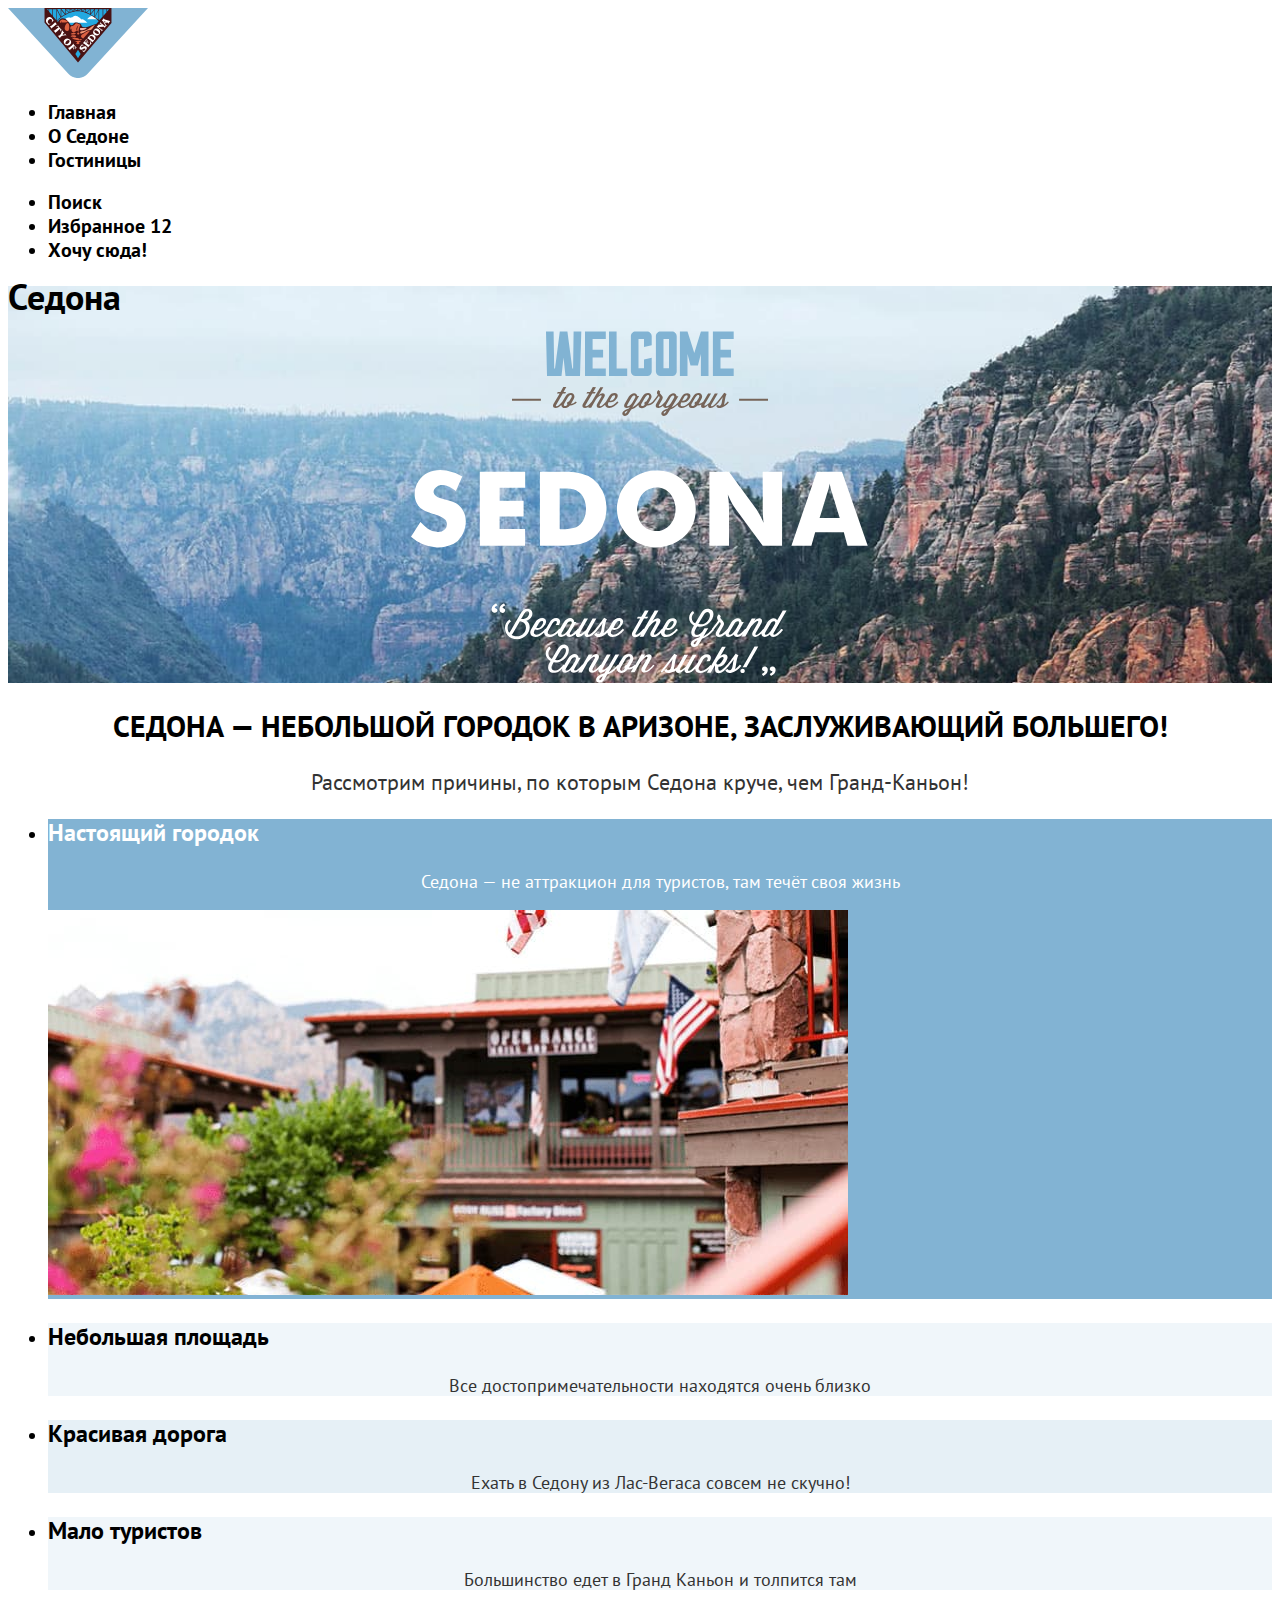
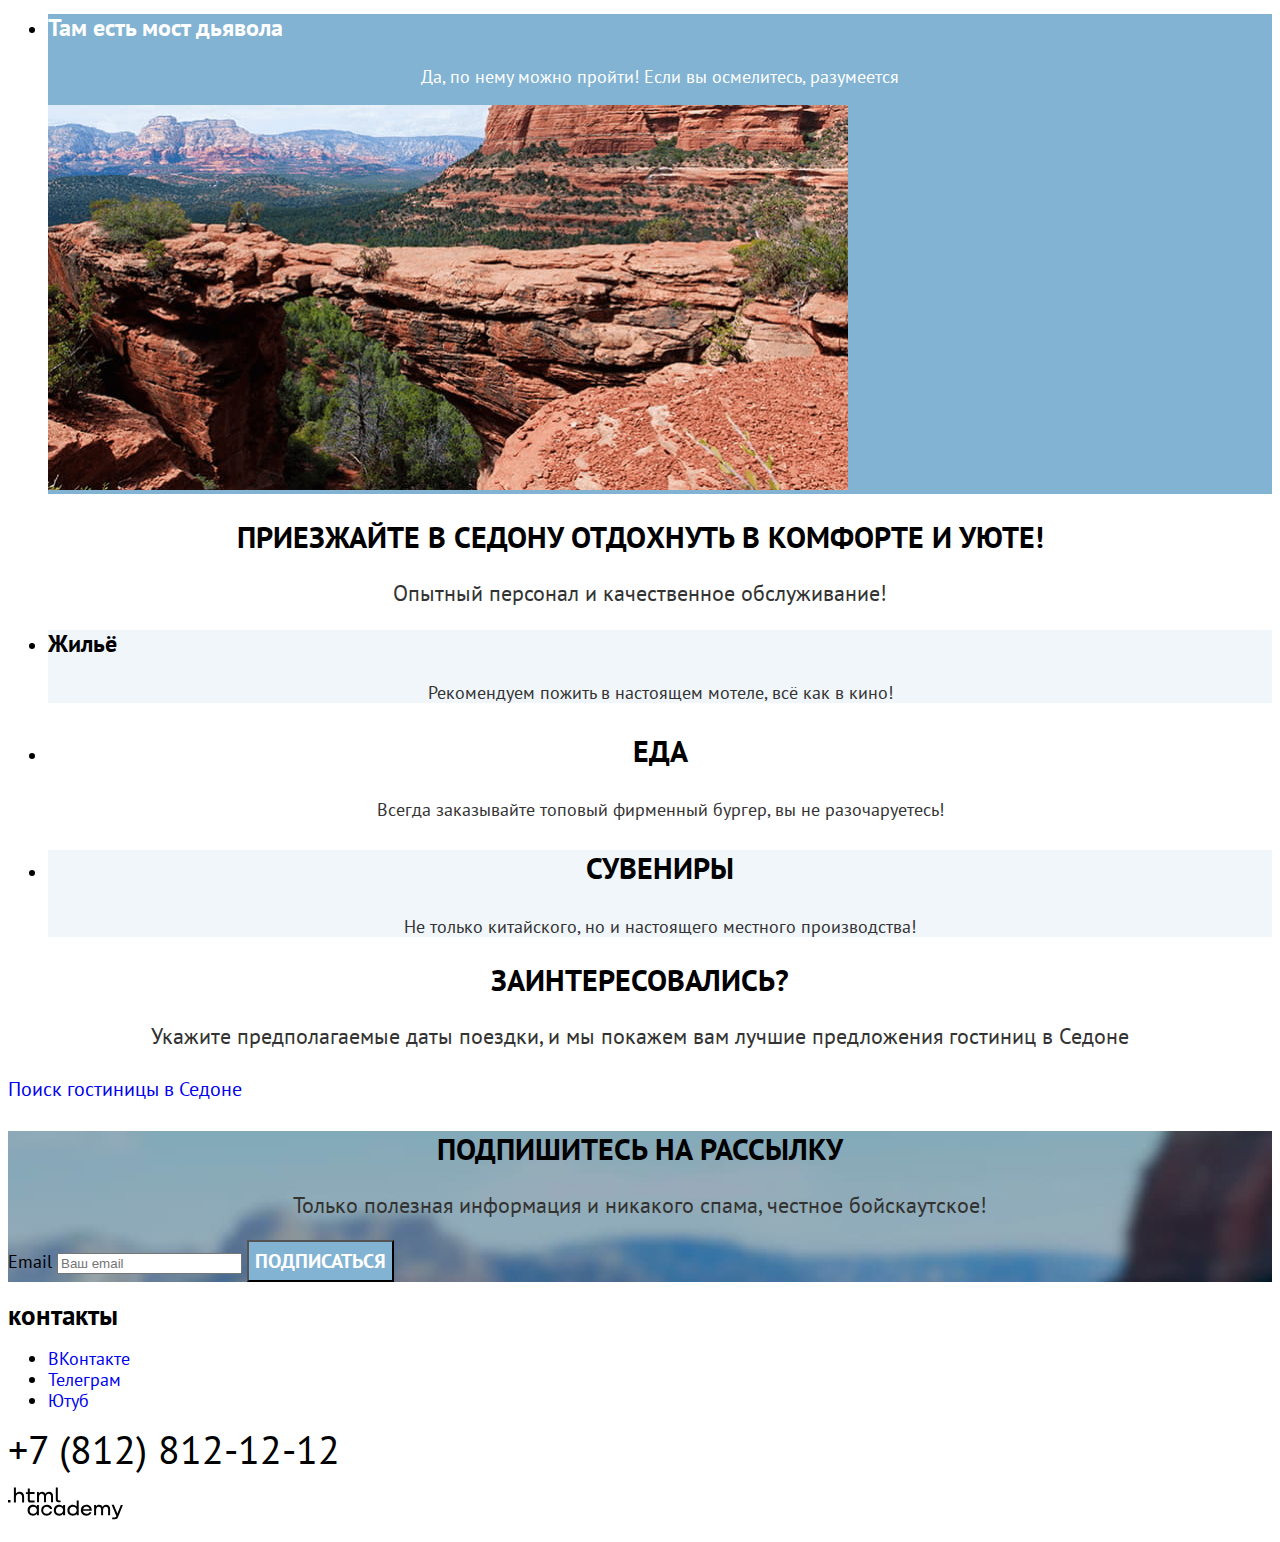
==== commit d3171540: "исправления базрврй стилизации" ====
--- a/index.html
+++ b/index.html
@@ -5,147 +5,143 @@
   <title>HTML Academy: Седона</title>
   <link rel="stylesheet" href="styles/styles.css">
 </head>
-<body>
-  <header class="page-header">
-    <a class="page-header-logo">
-      <img src="img/logo.svg" width="140" height="70" alt="Логотип Города Седона">
-    </a>
-    <nav class="navigation">
-      <ul class="navigation-list">
-        <li class="navigation-item">
-          <a class="navigatoin-link">Главная</a>
-        </li>
-        <li class="navigation-item">
-          <a class="navigatoin-link" href="#">О Седоне</a>
-        </li>
-        <li class="navigation-item">
-          <a class="navigatoin-link" href="catalog.html">Гостиницы</a>
-        </li>
-      </ul>
-      <ul class="navigation-uzer">
-        <li class="navigation-item">
-          <a class="navigatoin-link" href="#">
-            <span class="visually-hidden">Поиск</span>
-          </a>
-        </li>
-        <li class="navigation-item">
-          <a class="navigatoin-link" href="#">
-            <span class="visually-hidden">Избранное</span>
-            <span class="navigation-favorite">12</span>
-          </a>
-        </li>
-        <li class="navigation-item">
-          <a class="buttone-navigation" href="#">Хочу сюда!</a>
-        </li>
-      </ul>
-    </nav>
-  </header>
-  <main class="main-index">
-    <section class="welcome">
-      <h1 class="visually-hidden">Седона</h1>
-      <div class="welcome-sedona-image">
+  <body>
+    <header class="page-header">
+      <a class="page-header-logo">
+        <img src="img/logo.svg" width="140" height="70" alt="Логотип Города Седона">
+      </a>
+      <nav class="navigation">
+        <ul class="navigation-list">
+          <li class="navigation-item">
+            <a class="navigatoin-link">Главная</a>
+          </li>
+          <li class="navigation-item">
+            <a class="navigatoin-link" href="#">О Седоне</a>
+          </li>
+          <li class="navigation-item">
+            <a class="navigatoin-link" href="catalog.html">Гостиницы</a>
+          </li>
+        </ul>
+        <ul class="navigation-uzer">
+          <li class="navigation-item">
+            <a class="navigatoin-link" href="#">
+              <span class="visually-hidden">Поиск</span>
+            </a>
+          </li>
+          <li class="navigation-item">
+            <a class="navigatoin-link" href="#">
+              <span class="visually-hidden">Избранное</span>
+              <span class="navigation-favorite">12</span>
+            </a>
+          </li>
+          <li class="navigation-item">
+            <a class=" navigatoin-link button button-navigation" href="#">Хочу сюда!</a>
+          </li>
+        </ul>
+      </nav>
+    </header>
+    <main class="main-index">
+      <section class="welcome">
+        <h1 class="visually-hidden">Седона</h1>
         <img class="welcome-image" src="img/welcome-to-sedona.svg" width="458" height="352" alt="Welcome to Sedona">
-      </div>
-    </section>
-    <section class="advantages">
-      <h2 class="advantage-title">
-        Седона — небольшой городок в Аризоне, заслуживающий большего!
-      </h2>
-      <p class="advantage-text">Рассмотрим причины, по которым Седона круче, чем Гранд-Каньон!</p>
-      <ul class="adventage-list">
-        <li class="adventage-item">
-          <h3 class="adventage-subject ">Настоящий городок</h3>
-          <p class="advantages-desc">Седона — не аттракцион для туристов, там течёт своя жизнь</p>
-          <img class="advantages-img" src="img/advantage-city.jpg" width="800" height="385" alt="Улица в городке «Седона»">
-        </li>
-        <li class="adventage-item item-light-gray ">
-          <h3 class="adventage-subject subject-black">Небольшая площадь</h3>
-          <p class="advantages-desc desc-gray" >Все достопримечательности находятся очень близко</p>
-        </li>
-        <li class="adventage-item item-gray">
-          <h3 class="adventage-subject subject-black">Красивая дорога</h3>
-          <p class="advantages-desc desc-gray">Ехать в Седону из Лас-Вегаса совсем не скучно!</p>
-        </li>
-        <li class="adventage-item item-light-gray">
-          <h3 class="adventage-subject subject-black">Мало туристов</h3>
-          <p class="advantages-desc desc-gray">Большинство едет в Гранд Каньон и толпится там</p>
-        </li>
-        <li class="adventage-item">
-          <h3 class="adventage-subject">Там есть мост дьявола</h3>
-          <p class="advantages-desc">Да, по нему можно пройти! Если вы осмелитесь, разумеется</p>
-          <img class="adventage-img" src="img/advantage-devils-bridge.jpg" width="800" height="385" alt="Мост дьявола">
-        </li>
-      </ul>
-    </section>
+      </section>
+      <section class="advantages">
+        <h2 class="title">
+          Седона — небольшой городок в Аризоне, заслуживающий большего!
+        </h2>
+        <p class="text">Рассмотрим причины, по которым Седона круче, чем Гранд-Каньон!</p>
+        <ul class="adventage-list">
+          <li class="adventage-item">
+            <h3 class="title-small title-white ">Настоящий городок</h3>
+            <p class="text-small text-white">Седона — не аттракцион для туристов, там течёт своя жизнь</p>
+            <img class="advantages-img" src="img/advantage-city.jpg" width="800" height="385" alt="Улица в городке «Седона»">
+          </li>
+          <li class="adventage-item adventage-item-light-gray ">
+            <h3 class="title-small">Небольшая площадь</h3>
+            <p class="text-small" >Все достопримечательности находятся очень близко</p>
+          </li>
+          <li class="adventage-item adventage-item-gray">
+            <h3 class="title-small">Красивая дорога</h3>
+            <p class="text-small">Ехать в Седону из Лас-Вегаса совсем не скучно!</p>
+          </li>
+          <li class="adventage-item adventage-item-light-gray">
+            <h3 class="title-small">Мало туристов</h3>
+            <p class="text-small">Большинство едет в Гранд Каньон и толпится там</p>
+          </li>
+          <li class="adventage-item">
+            <h3 class="title-small title-white">Там есть мост дьявола</h3>
+            <p class="text-small text-white">Да, по нему можно пройти! Если вы осмелитесь, разумеется</p>
+            <img class="adventage-img" src="img/advantage-devils-bridge.jpg" width="800" height="385" alt="Мост дьявола">
+          </li>
+        </ul>
+      </section>
 
-    <section class="services">
-      <h2 class="services-title">Приезжайте в Седону отдохнуть в комфорте и уюте!</h2>
-      <p class="services-text">Опытный персонал и качественное обслуживание!</p>
+      <section class="services">
+        <h2 class="title">Приезжайте в Седону отдохнуть в комфорте и уюте!</h2>
+        <p class="text">Опытный персонал и качественное обслуживание!</p>
 
-      <ul class="services-list">
-        <li class="services-item">
-          <h3 class="service-subject">Жильё</h3>
-          <p class="service-text">Рекомендуем пожить в настоящем мотеле, всё как в кино!</p>
-        </li>
+        <ul class="services-list">
+          <li class="services-item">
+            <h3 class="title-small">Жильё</h3>
+            <p class="text-small">Рекомендуем пожить в настоящем мотеле, всё как в кино!</p>
+          </li>
 
-        <li class="services-item item-white">
-          <h3 class="service-subject">Еда</h3>
-          <p class="service-text">Всегда заказывайте топовый фирменный бургер, вы не разочаруетесь!</p>
-        </li>
-        <li class="services-item">
-          <h3 class="service-subject">Сувениры</h3>
-          <p class="service-text">Не только китайского, но и настоящего местного производства!</p>
-        </li>
-      </ul>
-    </section>
-    <section class="hotel">
-      <h2 class="hotel-index-title">Заинтересовались?</h2>
-      <p class="hotel-index-text">Укажите предполагаемые даты поездки, и мы покажем вам лучшие предложения гостиниц в Седоне</p>
-      <a class="button button-brown-hotel" href="#">Поиск гостиницы в Седоне</a>
-    </section>
-    <section class="distribusion">
-      <h2 class="distribusion-title">Подпишитесь на рассылку</h2>
-      <p class="distribusion-text">Только полезная информация и никакого спама, честное бойскаутское!</p>
-      <div class="distribusion-form-position">
+          <li class="services-item services-item-white">
+            <h3 class="title">Еда</h3>
+            <p class="text-small">Всегда заказывайте топовый фирменный бургер, вы не разочаруетесь!</p>
+          </li>
+          <li class="services-item">
+            <h3 class="title">Сувениры</h3>
+            <p class="text-small">Не только китайского, но и настоящего местного производства!</p>
+          </li>
+        </ul>
+      </section>
+      <section class="hotel-index">
+        <h2 class="title">Заинтересовались?</h2>
+        <p class="text">Укажите предполагаемые даты поездки, и мы покажем вам лучшие предложения гостиниц в Седоне</p>
+        <a class="button button-big" href="#">Поиск гостиницы в Седоне</a>
+      </section>
+      <section class="distribusion-index">
+        <h2 class="title">Подпишитесь на рассылку</h2>
+        <p class="text">Только полезная информация и никакого спама, честное бойскаутское!</p>
         <form class="distribusion-form">
           <label class="distribusion-control">
-            <input type="email" placeholder="Ваш email" id="distribusion-e-mail" name="distribusion-e-mail" required>
             <span class="visually-hidden">Email</span>
+            <input type="email" placeholder="Ваш email" name="distribusion-e-mail" required>
           </label>
-          <button class="button distribusion-button" type="submit">Подписаться</button>
+          <button class="button button-blue button-big" type="submit">Подписаться</button>
         </form>
-      </div>
-    </section>
-  </main>
-  <footer class="page-footer">
-    <section class="footer-social">
-      <h2 class="visually-hidden">контакты</h2>
-      <ul class="footer-social-list">
-        <li class="footer-social-item">
-          <a class="button" href="#">
-            <span class="visually-hidden">ВКонтакте</span>
+      </section>
+    </main>
+    <footer class="page-footer">
+      <section class="footer-social">
+        <h2 class="visually-hidden">контакты</h2>
+        <ul class="footer-social-list">
+          <li class="footer-social-item">
+            <a class="button" href="#">
+              <span class="visually-hidden">ВКонтакте</span>
+            </a>
+          </li>
+          <li class="footer-social-item">
+            <a class="button" href="#">
+              <span class="visually-hidden">Teлеграм</span>
+            </a>
+          </li>
+          <li class="footer-social-item">
+            <a class="button" href="#">
+              <span class="visually-hidden">Ютуб</span>
+            </a>
+          </li>
+        </ul>
+        <address class="contacts-address">
+          <a class="footer-contacts-address-phone" href="tel:+78128121212">+7 (812) 812-12-12</a>
+        </address>
+        <p class="page-footer-social">
+          <a class="page-footer-logo">
+            <img src="img/html-academy.svg" width="115" height="33" alt="Логотип HTML-академии">
           </a>
-        </li>
-        <li class="footer-social-item">
-          <a class="button" href="#">
-            <span class="visually-hidden">Teлеграм</span>
-          </a>
-        </li>
-        <li class="footer-social-item">
-          <a class="button" href="#">
-            <span class="visually-hidden">Ютуб</span>
-          </a>
-        </li>
-      </ul>
-      <address class="contacts-address">
-        <a class="footer-contacts-address-phone" href="tel:+78128121212">+7 (812) 812-12-12</a>
-      </address>
-      <p class="page-footer-social">
-        <a class="page-footer-logo">
-          <img src="img/html-academy.svg" width="115" height="33" alt="Логотип HTML-академии">
-        </a>
-      </p>
-    </section>
-  </footer>
-</body>
+        </p>
+      </section>
+    </footer>
+  </body>
 </html>
--- a/styles/styles.css
+++ b/styles/styles.css
@@ -12,190 +12,145 @@
   src: url("../fonts/ptsans-400.woff2") format("woff2");
   font-display: swap;
 }
+
 body {
   font-family: "PT Sans", Arial, sans-serif;
+  font-weight: 400;
   font-size: 18px;
   line-height: 21px;
   color: #000000;
   background-color: #ffffff;
 }
+a {
+  text-decoration: none;
+}
 .page-header {
   color: #000000;
   background-color: #ffffff;
 }
-.navigatoin-link, .buttone-navigation {
-  font-family: "PT Sans", sans-serif;
+
+.navigatoin-link {
   font-weight: 700;
   font-size: 20px;
   line-height: 24px;
   text-align: center;
   color: #000000;
-  background-color: #ffffff;
+}
+
+button {
+  font-weight: 700;
+  font-family: "PT Sans", Arial, sans-serif;
+  font-size: 16px;
+  line-height: 20px;
+  color: #ffffff;
+  text-align: center;
+  text-transform: uppercase;
+  background-color: #756157;
   text-decoration: none;
-  text-transform: capitalize;
+}
+
+.button-green {
+  background-color: #7DB54F;
+}
+
+.button-blue {
+  background-color: #82B3D3;
+}
+.button-transparent {
+  background-color: transparent;
+}
+.button-big {
+  font-size: 20px;
+  line-height: 36px;
 }
 .welcome {
-  width: 1200px;
-  height: 485px;
-  color: #000000;
-  background-color: #ffffff;
-  background-image: url(../img/welcome-background.jpg);
+  background-color: rgba(131, 179, 211, 0.2);
+  background-image: url("../img/welcome-background.jpg");
   background-size: 100% auto;
   background-repeat: no-repeat;
 }
-.welcome-sedona-image {
-  text-align: center;
-}
+
+.welcome-image {
+  display: block;
+  margin: 0 auto;
+}
+
 .advantage-title {
-  color: #000;
   font-weight: 700;
   font-size: 30px;
   line-height: 36px;
   text-align: center;
   text-transform: uppercase;
 }
+
 .advantage-text {
-  font-weight: 400;
   font-size: 22px;
   line-height: 26px;
   text-align: center;
   color: #333333;
 }
+
 .adventage-item {
-  width: 400px;
-  height: 385px;
-  justify-content: center;
   background-color: #82B3D3;
 }
-.item-light-gray {
+
+.adventage-item-light-gray {
   background-color: rgba(131, 179, 211, 0.12);
 }
-.item-gray {
+
+.adventage-item-gray {
   background-color: rgba(131, 179, 211, 0.2);
 }
-.adventage-subject {
-  font-weight: 700;
+.title {
+  font-weight: 700;
+  font-size: 30px;
+  line-height: 36px;
+  text-align: center;
+  text-transform: uppercase;
+}
+.title-small {
   font-size: 24px;
   line-height: 28px;
-  text-align: center;
-  text-transform: uppercase;
+}
+
+.title-white {
   color: #ffffff;
 }
-.subject-black {
-  color:#000000;
-}
-.advantages-desc {
-  color: #ffffff;
-  font-weight: 400;
-  font-size: 18px;
-  line-height: 21px;
-  text-align: center;
-}
-.desc-gray {
-  color: #333333;
-}
-.services-title {
-  color: #000;
-  font-weight: 700;
-  font-size: 30px;
-  line-height: 36px;
-  text-align: center;
-  text-transform: uppercase;
-}
-.services-text {
-  font-weight: 400;
+
+.text {
   font-size: 22px;
   line-height: 26px;
   text-align: center;
   color: #333333;
 }
+
+.text-small {
+  color: #333333;;
+  font-size: 18px;
+  line-height: 21px;
+  text-align: center;
+}
+
+.text-white {
+  color: #ffffff;
+}
+
 .services-item {
   background-color: rgba(131, 179, 211, 0.12);
-  width: 400px;
-  height: 385px;
-}
-.item-white {
+}
+
+.services-item-white {
   background-color: #ffffff;
 }
-.service-subject {
-  width: 230px;
-  height: 28px;
-  font-weight: 700;
-  font-size: 24px;
-  line-height: 28px;
-  text-align: center;
-  text-transform: uppercase;
-}
-.service-text {
-  width: 230px;
-  height: 63px;
-  font-weight: 400;
-  font-size: 18px;
-  line-height: 21px;
-  text-align: center;
-  color: #333333;
-}
-.hotel-index-title {
-  font-weight: 700;
-  font-size: 30px;
-  line-height: 36px;
-  text-align: center;
-  text-transform: uppercase;
-  color: #000000;
-}
-.hotel-index-text {
-  font-weight: 400;
-  font-size: 22px;
-  line-height: 26px;
-  text-align: center;
-  color: #333333;
-}
-.button-brown-hotel {
-  font-weight: 700;
-  font-size: 20px;
-  line-height: 36px;
-  text-align: center;
-  text-transform: uppercase;
-  color: #FFFFFF;
-}
-.distribusion {
-  width: 1200px;
-  height: 414.86px;
-  color: #ffffff;
+
+.distribusion-index {
   background-color: rgba(131, 179, 211, 0.2);
-  background-image: url(../img/subscribe.jpg);
+  background-image: url("../img/subscribe.jpg");
   background-size: 100% auto;
   background-repeat: no-repeat;
  }
-.distribusion-title {
-  font-weight: 700;
-  font-size: 30px;
-  line-height: 36px;
-  text-align: center;
-  text-transform: uppercase;
-  color: #FFFFFF;
- }
-.distribusion-text {
-  font-weight: 400;
-  font-size: 22px;
-  line-height: 26px;
-  text-align: center;
-  color: #FFFFFF;
- }
-.distribusion-button {
-  font-weight: 700;
-  font-size: 20px;
-  line-height: 36px;
-  text-transform: uppercase;
-  color: #FFFFFF;
-  background-color: #82B3D3;
- }
-.distribusion-form-position {
-  text-align: center;
-}
+
 .footer-contacts-address-phone {
-  text-decoration: none;
-  font-weight: 400;
   font-size: 40px;
   line-height: 40px;
   text-align: center;
@@ -206,122 +161,90 @@
 
                  /* CATALOG */
 .filter-img {
-  width: 1200px;
-  height: 412px;
-  background-image: url(../img/catalog-filter.jpg);
+  background-image: url("../img/catalog-filter.jpg");
   background-size: 100% auto;
   background-repeat: no-repeat;
 }
+
 .inner-header-title {
   font-weight: 700;
   font-size: 60px;
   line-height: 78px;
   color: #FFFFFF;
 }
+
 .inner-header-link {
-  font-weight: 400;
   font-size: 16px;
   line-height: 21px;
   color: #FFFFFF;
 }
+
 .catalog-filter-title {
   font-weight: 700;
   font-size: 20px;
   line-height: 24px;
   color: #FFFFFF;
 }
+
 .control-input {
   font-weight: 400;
   font-size: 18px;
   line-height: 23px;
   color: #FFFFFF;
 }
-.button-filter {
-  font-weight: 700;
+
+.hotel-catalog-title {
+  font-weight: 700;
+  font-size: 30px;
+  line-height: 36px;
+  text-transform: uppercase;
+}
+
+.select-control {
+  font-size: 18px;
+  line-height: 21px;
+  color: #333333;
+}
+
+.hotel-card-title {
+  font-weight: 700;
+  font-size: 24px;
+  line-height: 28px;
+}
+
+.hotel-card-name {
+  font-size: 18px;
+  line-height: 21px;
+  color: #333333;
+}
+
+.hotel-card-price {
+  font-size: 18px;
+  line-height: 21px;
+  color: #333333;
+}
+
+.hotel-card-rating {
   font-size: 16px;
   line-height: 20px;
   text-align: center;
   text-transform: uppercase;
-  color: #FFFFFF;
-}
-.button-filter-reset {
-  font-weight: 700;
-  font-size: 16px;
-  line-height: 20px;
-  text-align: center;
-  text-transform: uppercase;
-  color: #FFFFFF;
-}
-.hotel-catalog-title {
-  font-weight: 700;
-  font-size: 30px;
-  line-height: 36px;
-  text-transform: uppercase;
-  color: #000000;
-}
-.select-control {
-  font-weight: 400;
-  font-size: 18px;
-  line-height: 21px;
-  color: #333333;
-}
-.hotel-card-title {
-  font-weight: 700;
-  font-size: 24px;
-  line-height: 28px;
-  color: #000000;
-}
-.hotel-card-name {
-  font-weight: 400;
-  font-size: 18px;
-  line-height: 21px;
-  color: #333333;
-}
-.hotel-card-price {
-  font-weight: 400;
-  font-size: 18px;
-  line-height: 21px;
-  color: #333333;
-}
-.hotel-card-button {
-  font-weight: 700;
-  font-size: 16px;
-  line-height: 20px;
-  text-align: center;
-  text-transform: uppercase;
-  color: #FFFFFF;
-  background-color: #82B3D3;
-  border-radius: 4px;
-  text-decoration: none;
-}
-.hotel-card-rating {
-  font-weight: 400;
-  font-size: 16px;
-  line-height: 20px;
-  text-align: center;
-  text-transform: uppercase;
-  color: #333333;
-}
-.pagination-item {
+  color: #333333;
+}
+
+.pagination-link {
+  font-weight: 700;
+  font-size: 20px;
+  line-height: 36px;
+  text-align: center;
+  text-transform: uppercase;
+  color: #FFFFFF;
   background: #82B3D3;
-  border-radius: 4px;
+}
+
+.pagination-link-light-gray {
+  background: #F2F2F2;
   width: 60px;
   height: 60px;
   text-align: center;
 }
-.pagination-item-light-gray {
-  background: #F2F2F2;
-  border-radius: 4px;
-  width: 60px;
-  height: 60px;
-  text-align: center;
-}
-.pagination-link {
-  font-weight: 700;
-  font-size: 20px;
-  line-height: 36px;
-  align-items: center;
-  text-align: center;
-  text-transform: uppercase;
-  color: #FFFFFF;
-}
